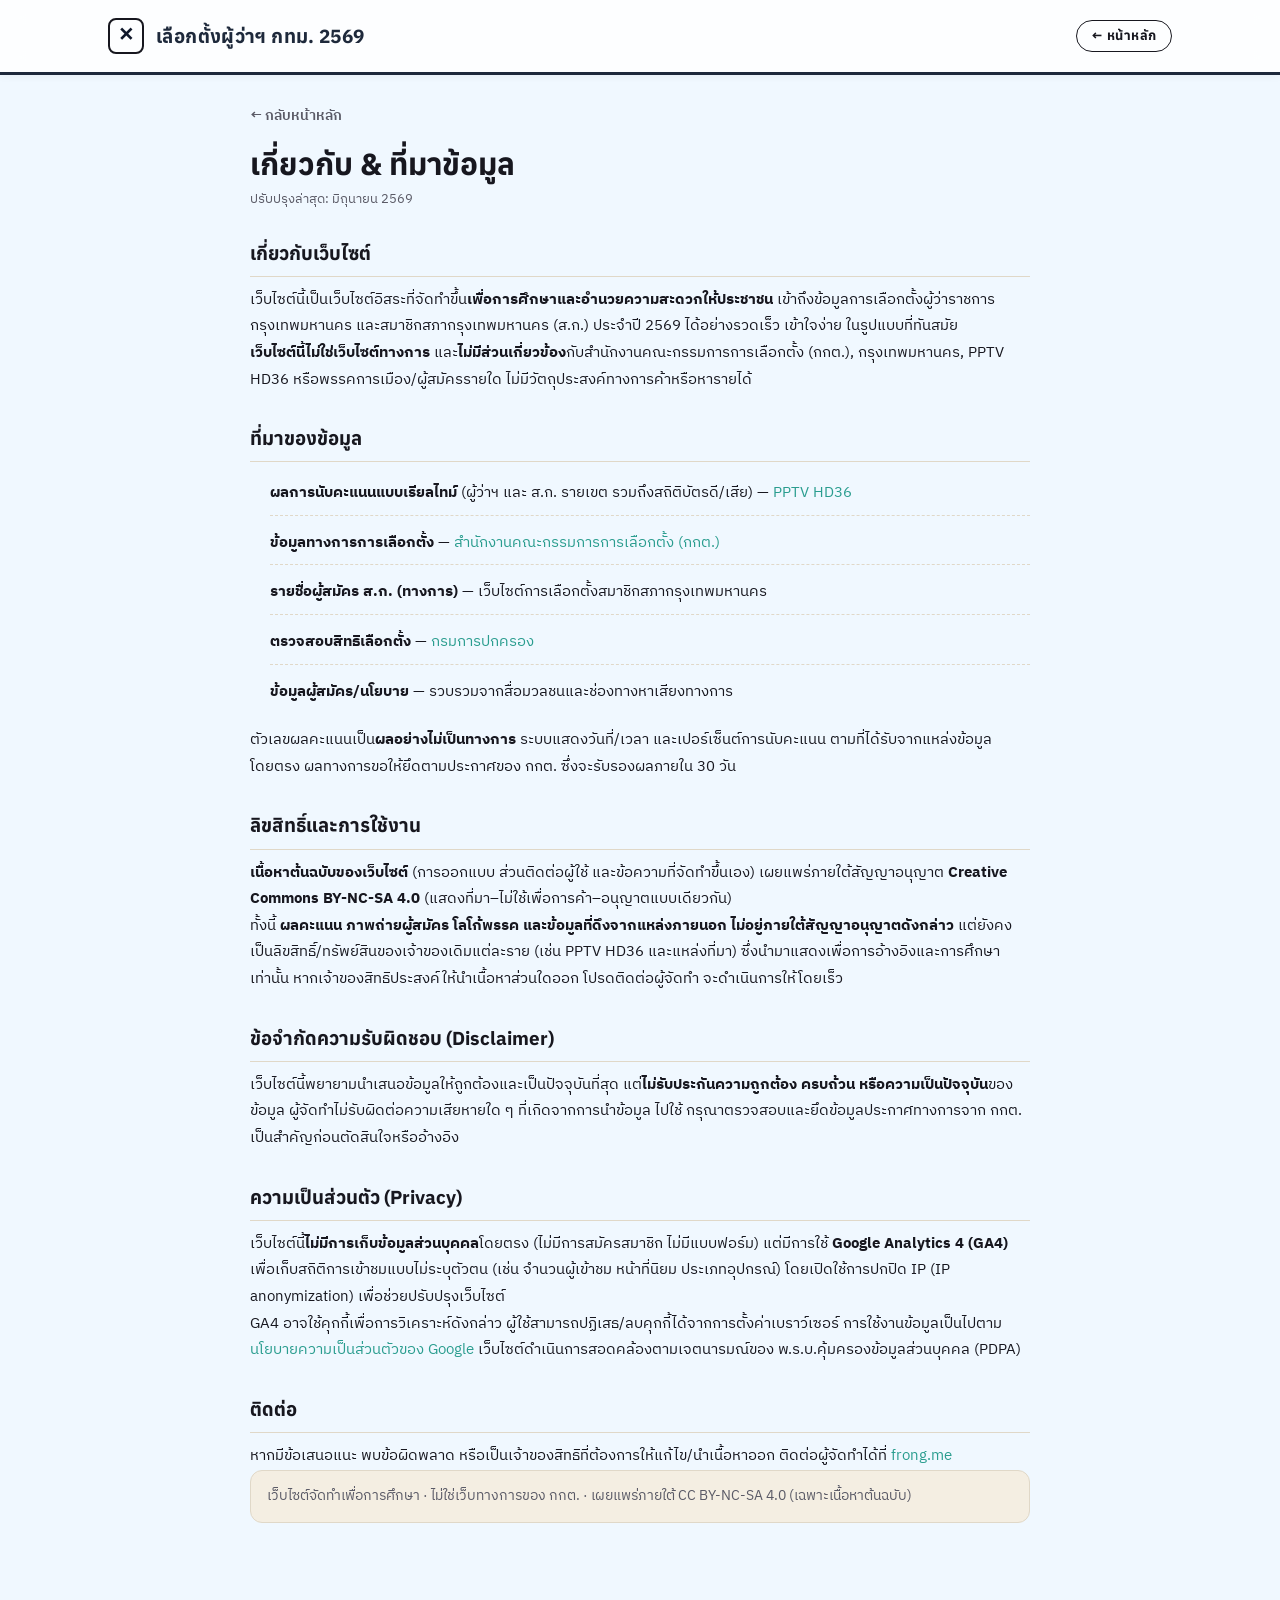
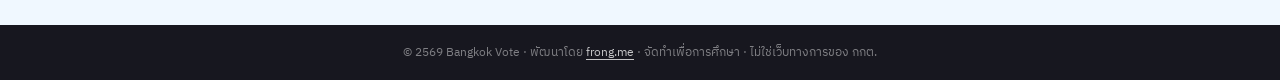
==== about.html @ 2fb7ce4d "Add About/Data-Sources/Disclaimer page, GA4 analytics, privacy notice - New about.html: about, data " ====
<!DOCTYPE html>
<html lang="th">
<head>
  <meta charset="UTF-8">
  <meta name="viewport" content="width=device-width, initial-scale=1.0">
  <title>เกี่ยวกับ & ที่มาข้อมูล | เลือกตั้งผู้ว่าฯ กทม. 2569</title>
  <meta name="description" content="เกี่ยวกับเว็บไซต์ ที่มาของข้อมูล ลิขสิทธิ์ ข้อจำกัดความรับผิดชอบ และนโยบายความเป็นส่วนตัว ของเว็บไซต์ติดตามผลการเลือกตั้งผู้ว่าฯ กทม. และ ส.ก. 2569">
  <meta name="theme-color" content="#C8102E">
  <meta name="robots" content="index,follow">
  <link rel="preconnect" href="https://fonts.googleapis.com">
  <link rel="preconnect" href="https://fonts.gstatic.com" crossorigin>
  <link href="https://fonts.googleapis.com/css2?family=Anuphan:wght@400;500;600;700&family=IBM+Plex+Sans+Thai:wght@400;500;600;700&family=Outfit:wght@400;500;600;700&display=swap" rel="stylesheet">
  <link rel="stylesheet" href="style.css">

  <!-- Google Analytics 4 — replace G-XXXXXXXXXX with your real Measurement ID -->
  <script async src="https://www.googletagmanager.com/gtag/js?id=G-XXXXXXXXXX"></script>
  <script>
    window.dataLayer = window.dataLayer || [];
    function gtag(){dataLayer.push(arguments);}
    gtag('js', new Date());
    gtag('config', 'G-XXXXXXXXXX', { anonymize_ip: true });
  </script>

  <style>
    .doc-wrap { max-width: 820px; margin: 0 auto; padding: 28px 20px 64px; }
    .doc-back { display: inline-flex; align-items: center; gap: 6px; font-size: 0.9rem;
      font-weight: 600; color: var(--text-muted); text-decoration: none; margin-bottom: 18px; }
    .doc-back:hover { color: var(--text-dark); }
    .doc-title { font-family: var(--font-heading); font-size: 1.9rem; font-weight: 800;
      color: var(--text-dark); margin: 0 0 6px; line-height: 1.2; }
    .doc-updated { font-size: 0.82rem; color: var(--text-muted); margin: 0 0 28px; }
    .doc-section { margin-bottom: 30px; }
    .doc-section h2 { font-family: var(--font-heading); font-size: 1.18rem; font-weight: 700;
      color: var(--text-dark); margin: 0 0 10px; padding-bottom: 8px;
      border-bottom: 1px solid var(--border-color); }
    .doc-section p, .doc-section li { font-size: 0.95rem; line-height: 1.75; color: var(--text-dark); }
    .doc-section ul { margin: 8px 0 0; padding-left: 20px; }
    .doc-section li { margin-bottom: 6px; }
    .doc-section a { color: var(--color-teal); }
    .doc-note { background: var(--bg-cream); border: 1px solid var(--border-color);
      border-radius: 12px; padding: 14px 16px; font-size: 0.9rem; color: var(--text-muted); }
    .doc-source-list { list-style: none; padding: 0; margin: 8px 0 0; }
    .doc-source-list li { padding: 8px 0; border-bottom: 1px dashed var(--border-color); }
    .doc-source-list li:last-child { border-bottom: none; }
    .doc-source-list strong { color: var(--text-dark); }
  </style>
</head>
<body>

  <header class="main-header">
    <div class="header-container">
      <div class="brand-group">
        <div class="brand-icon">✕</div>
        <span class="brand-text">เลือกตั้งผู้ว่าฯ กทม. 2569</span>
      </div>
      <div class="action-group">
        <a href="index.html" class="lang-btn" style="text-decoration:none;display:inline-flex;align-items:center;">← หน้าหลัก</a>
      </div>
    </div>
  </header>

  <main class="doc-wrap">
    <a href="index.html" class="doc-back">← กลับหน้าหลัก</a>
    <h1 class="doc-title">เกี่ยวกับ & ที่มาข้อมูล</h1>
    <p class="doc-updated">ปรับปรุงล่าสุด: มิถุนายน 2569</p>

    <section class="doc-section">
      <h2>เกี่ยวกับเว็บไซต์</h2>
      <p>เว็บไซต์นี้เป็นเว็บไซต์อิสระที่จัดทำขึ้น<strong>เพื่อการศึกษาและอำนวยความสะดวกให้ประชาชน</strong>
      เข้าถึงข้อมูลการเลือกตั้งผู้ว่าราชการกรุงเทพมหานคร และสมาชิกสภากรุงเทพมหานคร (ส.ก.) ประจำปี 2569
      ได้อย่างรวดเร็ว เข้าใจง่าย ในรูปแบบที่ทันสมัย</p>
      <p><strong>เว็บไซต์นี้ไม่ใช่เว็บไซต์ทางการ</strong> และ<strong>ไม่มีส่วนเกี่ยวข้อง</strong>กับสำนักงานคณะกรรมการการเลือกตั้ง (กกต.),
      กรุงเทพมหานคร, PPTV HD36 หรือพรรคการเมือง/ผู้สมัครรายใด ไม่มีวัตถุประสงค์ทางการค้าหรือหารายได้</p>
    </section>

    <section class="doc-section">
      <h2>ที่มาของข้อมูล</h2>
      <ul class="doc-source-list">
        <li><strong>ผลการนับคะแนนแบบเรียลไทม์</strong> (ผู้ว่าฯ และ ส.ก. รายเขต รวมถึงสถิติบัตรดี/เสีย) —
          <a href="https://www.pptvhd36.com" target="_blank" rel="noopener">PPTV HD36</a></li>
        <li><strong>ข้อมูลทางการการเลือกตั้ง</strong> — <a href="https://www.ect.go.th" target="_blank" rel="noopener">สำนักงานคณะกรรมการการเลือกตั้ง (กกต.)</a></li>
        <li><strong>รายชื่อผู้สมัคร ส.ก. (ทางการ)</strong> — เว็บไซต์การเลือกตั้งสมาชิกสภากรุงเทพมหานคร</li>
        <li><strong>ตรวจสอบสิทธิเลือกตั้ง</strong> — <a href="https://boraservices.bora.dopa.go.th/election/enqelection-local/" target="_blank" rel="noopener">กรมการปกครอง</a></li>
        <li><strong>ข้อมูลผู้สมัคร/นโยบาย</strong> — รวบรวมจากสื่อมวลชนและช่องทางหาเสียงทางการ</li>
      </ul>
      <p style="margin-top:14px">ตัวเลขผลคะแนนเป็น<strong>ผลอย่างไม่เป็นทางการ</strong> ระบบแสดงวันที่/เวลา และเปอร์เซ็นต์การนับคะแนน
      ตามที่ได้รับจากแหล่งข้อมูลโดยตรง ผลทางการขอให้ยึดตามประกาศของ กกต. ซึ่งจะรับรองผลภายใน 30 วัน</p>
    </section>

    <section class="doc-section">
      <h2>ลิขสิทธิ์และการใช้งาน</h2>
      <p><strong>เนื้อหาต้นฉบับของเว็บไซต์</strong> (การออกแบบ ส่วนติดต่อผู้ใช้ และข้อความที่จัดทำขึ้นเอง)
      เผยแพร่ภายใต้สัญญาอนุญาต <strong>Creative Commons BY-NC-SA 4.0</strong>
      (แสดงที่มา–ไม่ใช้เพื่อการค้า–อนุญาตแบบเดียวกัน)</p>
      <p>ทั้งนี้ <strong>ผลคะแนน ภาพถ่ายผู้สมัคร โลโก้พรรค และข้อมูลที่ดึงจากแหล่งภายนอก
      ไม่อยู่ภายใต้สัญญาอนุญาตดังกล่าว</strong> แต่ยังคงเป็นลิขสิทธิ์/ทรัพย์สินของเจ้าของเดิมแต่ละราย
      (เช่น PPTV HD36 และแหล่งที่มา) ซึ่งนำมาแสดงเพื่อการอ้างอิงและการศึกษาเท่านั้น
      หากเจ้าของสิทธิประสงค์ให้นำเนื้อหาส่วนใดออก โปรดติดต่อผู้จัดทำ จะดำเนินการให้โดยเร็ว</p>
    </section>

    <section class="doc-section">
      <h2>ข้อจำกัดความรับผิดชอบ (Disclaimer)</h2>
      <p>เว็บไซต์นี้พยายามนำเสนอข้อมูลให้ถูกต้องและเป็นปัจจุบันที่สุด แต่<strong>ไม่รับประกันความถูกต้อง
      ครบถ้วน หรือความเป็นปัจจุบัน</strong>ของข้อมูล ผู้จัดทำไม่รับผิดต่อความเสียหายใด ๆ ที่เกิดจากการนำข้อมูล
      ไปใช้ กรุณาตรวจสอบและยึดข้อมูลประกาศทางการจาก กกต. เป็นสำคัญก่อนตัดสินใจหรืออ้างอิง</p>
    </section>

    <section class="doc-section">
      <h2>ความเป็นส่วนตัว (Privacy)</h2>
      <p>เว็บไซต์นี้<strong>ไม่มีการเก็บข้อมูลส่วนบุคคล</strong>โดยตรง (ไม่มีการสมัครสมาชิก ไม่มีแบบฟอร์ม)
      แต่มีการใช้ <strong>Google Analytics 4 (GA4)</strong> เพื่อเก็บสถิติการเข้าชมแบบไม่ระบุตัวตน
      (เช่น จำนวนผู้เข้าชม หน้าที่นิยม ประเภทอุปกรณ์) โดยเปิดใช้การปกปิด IP (IP anonymization)
      เพื่อช่วยปรับปรุงเว็บไซต์</p>
      <p>GA4 อาจใช้คุกกี้เพื่อการวิเคราะห์ดังกล่าว ผู้ใช้สามารถปฏิเสธ/ลบคุกกี้ได้จากการตั้งค่าเบราว์เซอร์
      การใช้งานข้อมูลเป็นไปตาม
      <a href="https://policies.google.com/privacy" target="_blank" rel="noopener">นโยบายความเป็นส่วนตัวของ Google</a>
      เว็บไซต์ดำเนินการสอดคล้องตามเจตนารมณ์ของ พ.ร.บ.คุ้มครองข้อมูลส่วนบุคคล (PDPA)</p>
    </section>

    <section class="doc-section">
      <h2>ติดต่อ</h2>
      <p>หากมีข้อเสนอแนะ พบข้อผิดพลาด หรือเป็นเจ้าของสิทธิที่ต้องการให้แก้ไข/นำเนื้อหาออก
      ติดต่อผู้จัดทำได้ที่ <a href="https://frong.me" target="_blank" rel="noopener">frong.me</a></p>
      <div class="doc-note">เว็บไซต์จัดทำเพื่อการศึกษา · ไม่ใช่เว็บทางการของ กกต. · เผยแพร่ภายใต้ CC BY-NC-SA 4.0 (เฉพาะเนื้อหาต้นฉบับ)</div>
    </section>
  </main>

  <div class="footer-bottom">
    <div class="container">
      <span>© 2569 Bangkok Vote · พัฒนาโดย <a href="https://frong.me" target="_blank" rel="noopener" class="footer-bottom-link">frong.me</a> · จัดทำเพื่อการศึกษา · ไม่ใช่เว็บทางการของ กกต.</span>
    </div>
  </div>

</body>
</html>
---- style.css ----
/* ==========================================================================
   DESIGN SYSTEM & VARIABLES
   ========================================================================== */
:root {
  /* Color Palette */
  --bg-cream: #F4EEE2;
  --bg-card: #FBF7EE;
  --bg-dark: #17171F;
  --bg-dark-card: #21212C;
  --border-color: #E0D8C8;
  --border-dark: #3A3A45;
  
  /* Accent Colors */
  --color-red: #C8102E;
  --color-red-light: #FF8A80;
  --color-teal: #2A9D8F;
  --color-yellow: #E2A03F;
  --color-blue: #2D5A7B;
  
  /* Text Colors */
  --text-dark: #17171F;
  --text-muted: #5A5A66;
  --text-light: #F4EEE2;
  --text-light-muted: #B9B4A8;
  
  /* Font Stacks */
  --font-thai: 'IBM Plex Sans Thai', sans-serif;
  --font-heading: 'Anuphan', sans-serif;
  --font-numeric: 'Outfit', sans-serif;
  
  /* Transitions & Shadows */
  --transition-smooth: all 0.3s cubic-bezier(0.4, 0, 0.2, 1);
  --shadow-sm: 0 2px 8px rgba(23, 23, 31, 0.04);
  --shadow-md: 0 8px 24px rgba(23, 23, 31, 0.08);
  --shadow-lg: 0 16px 40px rgba(23, 23, 31, 0.12);
  --glass-bg: rgba(244, 238, 226, 0.92);
  --glass-border: rgba(224, 216, 200, 0.5);
}

/* System Default Dark Mode disabled by user request to preserve the brand theme */

/* ==========================================================================
   BASE & RESET
   ========================================================================== */
* {
  box-sizing: border-box;
  margin: 0;
  padding: 0;
}

html {
  scroll-behavior: smooth;
  scroll-padding-top: 120px;
}

body {
  background-color: var(--bg-cream);
  color: var(--text-dark);
  font-family: var(--font-thai);
  line-height: 1.6;
  -webkit-font-smoothing: antialiased;
  -moz-osx-font-smoothing: grayscale;
  transition: background-color 0.3s ease, color 0.3s ease;
}

.container {
  width: 100%;
  max-width: 1120px;
  margin: 0 auto;
  padding: 0 24px;
}

a {
  color: inherit;
  text-decoration: none;
}

/* Selection Highlight */
::selection {
  background-color: var(--color-red);
  color: #fff;
}

/* ==========================================================================
   HEADER & NAVIGATION
   ========================================================================== */
.main-header {
  position: sticky;
  top: 0;
  z-index: 100;
  background-color: var(--glass-bg);
  backdrop-filter: blur(12px);
  -webkit-backdrop-filter: blur(12px);
  border-bottom: 1px solid var(--border-color);
  box-shadow: var(--shadow-sm);
  transition: var(--transition-smooth);
}

.header-container {
  display: flex;
  align-items:center;
  justify-content: space-between;
  gap: 16px;
  max-width: 1120px;
  margin: 0 auto;
  padding: 18px 28px;
}

.brand-group {
  display: flex;
  align-items: center;
  gap: 12px;
}

.brand-icon {
  width: 36px;
  height: 36px;
  border: 2.5px solid var(--text-dark);
  border-radius: 8px;
  display: flex;
  align-items: center;
  justify-content: center;
  font-size: 19px;
  font-weight: 700;
}

.brand-text {
  font-family: var(--font-heading);
  font-weight: 700;
  font-size: 19px;
  letter-spacing: 0.02em;
}

.action-group {
  display: flex;
  align-items: center;
  gap: 16px;
}

.countdown-badge {
  font-family: var(--font-numeric);
  font-size: 14px;
  font-weight: 700;
  color: var(--color-red);
  background-color: rgba(200, 16, 46, 0.08);
  padding: 6px 12px;
  border-radius: 100px;
  letter-spacing: 0.02em;
}

.lang-btn {
  cursor: pointer;
  border: 1.5px solid var(--text-dark);
  background: transparent;
  color: var(--text-dark);
  border-radius: 100px;
  padding: 5px 14px;
  font-family: var(--font-heading);
  font-size: 13px;
  font-weight: 700;
  letter-spacing: 0.04em;
  transition: var(--transition-smooth);
}

.lang-btn:hover {
  background-color: var(--text-dark);
  color: var(--bg-cream);
}

.nav-tabs {
  border-top: 1px solid var(--border-color);
  overflow-x: auto;
  -webkit-overflow-scrolling: touch;
}

/* Hide scrollbar for nav-tabs */
.nav-tabs::-webkit-scrollbar {
  display: none;
}
.nav-tabs {
  -ms-overflow-style: none;
  scrollbar-width: none;
}

.tabs-container {
  display: flex;
  gap: 6px;
  max-width: 1120px;
  margin: 0 auto;
  padding: 8px 24px;
  white-space: nowrap;
}

.tab-link {
  flex: none;
  padding: 8px 16px;
  border-radius: 100px;
  font-size: 14px;
  font-weight: 600;
  color: var(--text-muted);
  transition: var(--transition-smooth);
}

.tab-link:hover {
  background-color: var(--border-color);
  color: var(--text-dark);
}

.tab-link.active {
  background-color: var(--text-dark);
  color: var(--bg-cream);
}

/* ==========================================================================
   HERO SECTION
   ========================================================================== */
.hero-section {
  padding: 80px 0 60px;
}

.badge-accent {
  display: inline-flex;
  align-items: center;
  gap: 8px;
  padding: 6px 14px;
  background-color: var(--text-dark);
  color: var(--bg-cream);
  border-radius: 100px;
  font-size: 12px;
  font-weight: 600;
  letter-spacing: 0.12em;
  margin-bottom: 24px;
}

.badge-dot {
  width: 8px;
  height: 8px;
  background-color: var(--color-red);
  border-radius: 50%;
}

.hero-title {
  font-family: var(--font-heading);
  font-weight: 700;
  font-size: clamp(38px, 7vw, 92px);
  line-height: 1.05;
  letter-spacing: -0.02em;
  margin-bottom: 32px;
}

.text-red {
  color: var(--color-red);
}

.hero-meta {
  display: grid;
  grid-template-columns: 1.2fr 0.8fr;
  gap: 40px;
  align-items: flex-end;
}

.hero-description p {
  font-size: 18px;
  color: var(--text-muted);
  max-width: 580px;
  text-wrap: pretty;
}

.hero-cards {
  display: flex;
  gap: 16px;
  justify-content: flex-end;
}

.meta-card {
  padding: 20px 24px;
  border-radius: 16px;
  min-width: 140px;
  flex: 1;
  box-shadow: var(--shadow-sm);
  transition: var(--transition-smooth);
}

.meta-card:hover {
  transform: translateY(-4px);
  box-shadow: var(--shadow-md);
}

.dark-card {
  background-color: var(--bg-dark);
  color: var(--text-light);
}

.red-card {
  background-color: var(--color-red);
  color: #fff;
}

.meta-label {
  font-size: 11px;
  font-weight: 600;
  text-transform: uppercase;
  letter-spacing: 0.1em;
  opacity: 0.8;
  margin-bottom: 6px;
}

.meta-value {
  font-family: var(--font-heading);
  font-weight: 700;
  font-size: 32px;
  line-height: 1.1;
}

.meta-value.text-lg-meta {
  font-size: 25px;
}

.meta-unit {
  font-size: 16px;
  font-weight: 500;
}

.meta-sub {
  font-size: 12px;
  opacity: 0.7;
  margin-top: 4px;
}

/* ==========================================================================
   INFO BANNER
   ========================================================================== */
.info-banner {
  display: flex;
  gap: 12px;
  align-items: flex-start;
  background-color: var(--bg-card);
  border: 1px solid var(--border-color);
  border-left: 4px solid var(--color-yellow);
  border-radius: 12px;
  padding: 16px 20px;
  font-size: 14px;
  color: var(--text-muted);
  margin-bottom: 40px;
  box-shadow: var(--shadow-sm);
}

.info-icon {
  font-weight: 700;
  color: var(--color-yellow);
  font-size: 18px;
  line-height: 1;
}

/* ==========================================================================
   CONTENT SECTIONS GENERAL
   ========================================================================== */
.content-section {
  padding: 80px 0;
  border-bottom: 1px solid var(--border-color);
}

.section-title-group {
  display: flex;
  align-items: center;
  gap: 16px;
  margin-bottom: 24px;
}

.section-num {
  font-family: var(--font-heading);
  font-weight: 700;
  font-size: 18px;
}

.section-title {
  font-family: var(--font-heading);
  font-weight: 700;
  font-size: clamp(26px, 4vw, 38px);
  letter-spacing: -0.01em;
}

.section-lead {
  font-size: 18px;
  color: var(--text-muted);
  max-width: 720px;
  margin-bottom: 40px;
}

/* ==========================================================================
   SECTION 01 - STATS
   ========================================================================== */
.stats-grid {
  display: grid;
  grid-template-columns: repeat(auto-fit, minmax(220px, 1fr));
  gap: 16px;
}

.stat-card {
  background-color: var(--bg-card);
  border: 1px solid var(--border-color);
  padding: 32px 28px;
  border-radius: 20px;
  box-shadow: var(--shadow-sm);
  transition: var(--transition-smooth);
}

.stat-card:hover {
  transform: translateY(-6px);
  box-shadow: var(--shadow-md);
}

.stat-number {
  font-family: var(--font-heading);
  font-weight: 700;
  font-size: 48px;
  line-height: 1;
  margin-bottom: 12px;
}

.stat-unit {
  font-size: 20px;
  font-weight: 600;
}

.stat-label {
  font-size: 14px;
  color: var(--text-muted);
  font-weight: 500;
}

.highlight-red .stat-number { color: var(--color-red); }
.highlight-teal .stat-number { color: var(--color-teal); }

/* ==========================================================================
   SECTION 02 - TIMELINE (DARK SECTION)
   ========================================================================== */
.timeline-section {
  background-color: var(--bg-dark);
  color: var(--text-light);
  border-bottom: none;
}

.text-yellow {
  color: var(--color-yellow);
}

.timeline-section .section-lead {
  color: var(--text-light-muted);
}

.timeline-flow {
  display: grid;
  grid-template-columns: repeat(auto-fit, minmax(200px, 1fr));
  gap: 32px;
  margin-top: 20px;
}

.timeline-item {
  position: relative;
}

.timeline-line {
  display: flex;
  align-items: center;
  margin-bottom: 20px;
}

.timeline-dot {
  width: 18px;
  height: 18px;
  border-radius: 50%;
  flex: none;
}

.dot-yellow { background-color: var(--color-yellow); }
.dot-light { background-color: var(--text-light); }
.dot-red { background-color: var(--color-red); }
.dot-teal { background-color: var(--color-teal); }

.timeline-bar {
  flex: 1;
  height: 2px;
  background-color: var(--border-dark);
  margin-left: 12px;
}

.timeline-time {
  font-family: var(--font-heading);
  font-weight: 700;
  font-size: 21px;
  line-height: 1.1;
  margin-bottom: 6px;
}

.timeline-label {
  font-size: 13.5px;
  font-weight: 600;
  color: var(--text-light);
  margin-bottom: 4px;
}

.timeline-desc {
  font-size: 12.5px;
  color: var(--text-light-muted);
  line-height: 1.4;
}

/* Timeline State Modifiers */
.timeline-item.past {
  opacity: 0.45;
  transition: opacity var(--transition-smooth);
}

.timeline-item.past:hover {
  opacity: 0.85;
}

.timeline-item.past .timeline-dot {
  background-color: var(--text-muted) !important;
  display: flex;
  align-items: center;
  justify-content: center;
}

.timeline-item.past .timeline-dot::after {
  content: '✓';
  color: var(--bg-dark);
  font-size: 11px;
  font-weight: 700;
}

.timeline-item.current {
  transform: scale(1.08);
  transform-origin: left center;
  z-index: 10;
  transition: transform var(--transition-smooth);
}

.timeline-item.current .timeline-time {
  color: var(--color-yellow);
  font-size: 30px;
  text-shadow: 0 0 10px rgba(244, 162, 97, 0.4);
}

.timeline-item.current .timeline-label {
  color: #fff;
  font-size: 16.5px;
}

.timeline-item.current .timeline-desc {
  font-size: 13.5px;
  color: rgba(255, 255, 255, 0.85);
}

.timeline-item.current .timeline-dot {
  background-color: var(--color-red) !important;
  box-shadow: 0 0 0 4px rgba(200, 16, 46, 0.25);
  animation: pulse-dot 2s infinite;
}

@keyframes pulse-dot {
  0% {
    box-shadow: 0 0 0 0 rgba(200, 16, 46, 0.6);
  }
  70% {
    box-shadow: 0 0 0 8px rgba(200, 16, 46, 0);
  }
  100% {
    box-shadow: 0 0 0 0 rgba(200, 16, 46, 0);
  }
}

.timeline-item.future {
  opacity: 0.9;
}

/* ==========================================================================
   SECTION 03 - ELIGIBILITY
   ========================================================================== */
.eligibility-grid {
  display: grid;
  grid-template-columns: 1.2fr 0.8fr;
  gap: 24px;
}

.eligibility-checklist {
  background-color: var(--bg-card);
  border: 1px solid var(--border-color);
  border-radius: 20px;
  padding: 32px;
  box-shadow: var(--shadow-sm);
  display: flex;
  flex-direction: column;
}

.card-title {
  font-family: var(--font-heading);
  font-weight: 700;
  font-size: 20px;
  margin-bottom: 6px;
}

.card-sub {
  font-size: 14px;
  color: var(--text-muted);
  margin-bottom: 24px;
}

.checklist-items {
  display: flex;
  flex-direction: column;
  gap: 16px;
  margin-bottom: 24px;
}

.check-item-static {
  display: flex;
  align-items: flex-start;
  gap: 16px;
  background-color: rgba(42, 157, 143, 0.04);
  border: 1px solid rgba(42, 157, 143, 0.15);
  border-radius: 12px;
  padding: 16px;
  transition: var(--transition-smooth);
}

.check-item-static:hover {
  transform: translateY(-2px);
  background-color: rgba(42, 157, 143, 0.07);
}

.static-checkmark {
  width: 24px;
  height: 24px;
  border-radius: 6px;
  background-color: var(--color-teal);
  color: #fff;
  display: flex;
  align-items: center;
  justify-content: center;
  font-weight: 700;
  font-size: 16px;
  flex: none;
}

.check-title {
  display: block;
  font-weight: 600;
  font-size: 16px;
  margin-bottom: 2px;
}

.check-desc {
  font-size: 13.5px;
  color: var(--text-muted);
}

.btn-check-portal-wrapper {
  margin-top: auto;
  padding-top: 16px;
  display: flex;
  gap: 12px;
}

.btn-check-portal {
  display: inline-block;
  text-align: center;
  flex: 1;
  background-color: var(--text-dark);
  color: var(--text-light);
  padding: 14px 20px;
  border-radius: 12px;
  font-family: var(--font-heading);
  font-weight: 700;
  font-size: 14px;
  letter-spacing: 0.02em;
  box-shadow: var(--shadow-sm);
  transition: var(--transition-smooth);
  cursor: pointer;
  border: 1.5px solid var(--text-dark);
}

.btn-check-portal:hover {
  background-color: var(--color-red);
  border-color: var(--color-red);
  color: #fff;
  transform: translateY(-2px);
  box-shadow: var(--shadow-md);
}

.btn-check-portal.secondary {
  background-color: transparent;
  color: var(--text-dark);
  border: 1.5px solid var(--text-dark);
}

.btn-check-portal.secondary:hover {
  background-color: var(--text-dark);
  border-color: var(--text-dark);
  color: var(--bg-cream);
}

.docs-card {
  background-color: var(--color-red);
  color: #fff;
  border-radius: 20px;
  padding: 32px;
  box-shadow: var(--shadow-sm);
  display: flex;
  flex-direction: column;
  justify-content: center;
}

.text-white {
  color: #fff !important;
}

.text-white-opacity {
  color: rgba(255, 255, 255, 0.8) !important;
}

.docs-categories {
  display: flex;
  flex-direction: column;
  gap: 12px;
  margin-top: 20px;
}

.doc-category-item {
  display: flex;
  gap: 16px;
  align-items: flex-start;
  background-color: rgba(255, 255, 255, 0.06);
  border: 1px solid rgba(255, 255, 255, 0.12);
  border-radius: 14px;
  padding: 16px;
  transition: var(--transition-smooth);
}

.doc-category-item:hover {
  background-color: rgba(255, 255, 255, 0.12);
  transform: translateX(4px);
}

.doc-cat-num {
  width: 24px;
  height: 24px;
  border-radius: 50%;
  background-color: var(--color-yellow);
  color: var(--bg-dark);
  display: flex;
  align-items: center;
  justify-content: center;
  font-family: var(--font-heading);
  font-weight: 700;
  font-size: 13px;
  flex: none;
}

.doc-cat-content {
  display: flex;
  flex-direction: column;
  gap: 2px;
}

.doc-cat-title {
  font-weight: 700;
  font-size: 15px;
  color: #fff;
  line-height: 1.3;
}

.doc-cat-desc {
  font-size: 12.5px;
  color: rgba(255, 255, 255, 0.8);
  line-height: 1.4;
}

/* ==========================================================================
   SECTION 04 - HOW TO VOTE
   ========================================================================== */
.vote-steps-section {
  background-color: var(--bg-card);
}

.steps-grid {
  display: grid;
  grid-template-columns: repeat(5, 1fr);
  gap: 20px;
  margin-bottom: 40px;
}

.step-card {
  background-color: var(--bg-cream);
  border: 1px solid var(--border-color);
  border-radius: 16px;
  padding: 24px;
  box-shadow: var(--shadow-sm);
  transition: var(--transition-smooth);
}

.step-card:hover {
  transform: translateY(-4px);
}

.step-num {
  font-family: var(--font-heading);
  font-weight: 700;
  font-size: 40px;
  color: var(--color-red);
  line-height: 1;
  margin-bottom: 16px;
}

.step-title {
  font-weight: 600;
  font-size: 17px;
  margin-bottom: 8px;
}

.step-desc {
  font-size: 14px;
  color: var(--text-muted);
}

.ballot-visual-box {
  display: grid;
  grid-template-columns: repeat(auto-fit, minmax(280px, 1fr));
  gap: 32px;
  align-items: center;
  background-color: #fff;
  border: 1.5px solid var(--border-color);
  border-radius: 20px;
  padding: 32px;
  box-shadow: var(--shadow-sm);
}

.ballot-paper {
  border: 2px solid var(--bg-dark);
  border-radius: 12px;
  overflow: hidden;
  background-color: #fff;
  display: flex;
  flex-direction: column;
}

.ballot-note {
  font-size: 11px;
  color: var(--text-muted);
  opacity: 0.85;
  padding: 8px 12px;
  text-align: center;
  background-color: rgba(23, 23, 31, 0.02);
  border-top: 1px dashed var(--border-color);
}

.ballot-header {
  background-color: var(--bg-dark);
  color: var(--bg-cream);
  padding: 12px 18px;
  font-size: 13px;
  font-weight: 600;
  letter-spacing: 0.04em;
  text-transform: uppercase;
}

.ballot-row {
  display: flex;
  align-items: center;
  gap: 16px;
  padding: 16px;
  border-bottom: 1px solid var(--border-color);
}

.ballot-row:last-child {
  border-bottom: none;
}

.ballot-box {
  width: 36px;
  height: 36px;
  border: 2px solid var(--bg-dark);
  border-radius: 6px;
  display: flex;
  align-items: center;
  justify-content: center;
  font-size: 24px;
  font-weight: 700;
  color: var(--bg-dark);
  flex: none;
  background-color: #fff;
}

.ballot-row.selected {
  background-color: rgba(200, 16, 46, 0.04);
}

.ballot-row.selected .ballot-box {
  border-color: var(--color-red);
  color: var(--color-red);
}

.ballot-num {
  font-weight: 600;
  font-size: 15px;
}

.ballot-candidate {
  font-size: 13px;
  color: var(--text-muted);
  margin-left: auto;
}

.font-bold {
  font-weight: 700;
  color: var(--color-red);
}

.ballot-warning {
  display: flex;
  flex-direction: column;
  gap: 12px;
}

.warning-title {
  font-family: var(--font-heading);
  font-weight: 700;
  font-size: 20px;
}

.warning-desc {
  font-size: 15px;
  color: var(--text-muted);
}

/* ==========================================================================
   SECTION 05 - CANDIDATES (DARK)
   ========================================================================== */
.dark-section {
  background-color: var(--bg-dark);
  color: var(--text-light);
  border-bottom: none;
}

#sec-candidates .container {
  max-width: 1200px;
}

.candidates-actions {
  display: flex;
  justify-content: center;
  margin-top: 16px;
  margin-bottom: 24px;
}

.btn-outline-yellow {
  display: inline-flex;
  align-items: center;
  gap: 10px;
  text-align: center;
  background-color: #fff;
  color: var(--text-dark);
  padding: 14px 28px;
  border-radius: 12px;
  font-family: var(--font-heading);
  font-weight: 700;
  font-size: 14px;
  letter-spacing: 0.02em;
  text-decoration: none;
  box-shadow: var(--shadow-sm);
  transition: var(--transition-smooth);
  cursor: pointer;
  border: 1.5px solid var(--border-color);
}

.btn-outline-yellow:hover {
  background-color: var(--color-yellow);
  border-color: var(--color-yellow);
  color: var(--text-dark);
  transform: translateY(-2px);
  box-shadow: var(--shadow-md);
}

/* Candidates Carousel */
.candidates-carousel-container {
  display: flex;
  align-items: center;
  position: relative;
  margin-top: 30px;
  gap: 16px;
}

.candidates-carousel-wrapper {
  overflow: hidden;
  width: 100%;
}

.candidates-carousel-track {
  display: flex;
  transition: transform 0.4s cubic-bezier(0.25, 0.46, 0.45, 0.94);
  gap: 20px;
}

.candidates-carousel-track .candidate-card {
  flex: 0 0 calc((100% - (20px * 3)) / 4);
  margin-bottom: 0;
  box-sizing: border-box;
}

.candidates-carousel-btn {
  background-color: rgba(255, 255, 255, 0.08);
  border: 1px solid rgba(255, 255, 255, 0.15);
  color: var(--text-light);
  width: 44px;
  height: 44px;
  border-radius: 50%;
  cursor: pointer;
  display: flex;
  align-items: center;
  justify-content: center;
  transition: var(--transition-smooth);
  flex: none;
  font-size: 16px;
  user-select: none;
}

.candidates-carousel-btn:hover:not(:disabled) {
  background-color: var(--color-red);
  border-color: var(--color-red);
  transform: scale(1.08);
}

.candidates-carousel-btn:disabled {
  opacity: 0.25;
  cursor: not-allowed;
}

.candidates-carousel-dots {
  display: flex;
  justify-content: center;
  gap: 8px;
  margin-top: 24px;
}

.candidates-carousel-dot {
  width: 8px;
  height: 8px;
  border-radius: 50%;
  background-color: rgba(255, 255, 255, 0.25);
  cursor: pointer;
  transition: var(--transition-smooth);
}

.candidates-carousel-dot.active {
  background-color: var(--color-red);
  width: 20px;
  border-radius: 4px;
}

.candidate-card {
  background-color: var(--bg-dark-card);
  border-radius: 20px;
  overflow: hidden;
  padding: 20px;
  box-shadow: 0 4px 20px rgba(0,0,0,0.2);
  transition: var(--transition-smooth);
  display: flex;
  flex-direction: column;
  position: relative;
  border: 1.5px solid rgba(255, 255, 255, 0.03);
}

.candidate-card:hover {
  transform: translateY(-8px);
  box-shadow: 0 12px 30px rgba(0,0,0,0.3);
  border-color: rgba(255, 255, 255, 0.1);
}

/* Portrait photo wrapper with 3:4 aspect ratio */
.candidate-photo-wrapper {
  position: relative;
  width: 100%;
  aspect-ratio: 3 / 4;
  background: linear-gradient(135deg, rgba(255, 255, 255, 0.03), rgba(255, 255, 255, 0.01));
  border: 1px solid var(--border-dark);
  border-radius: 12px;
  overflow: hidden;
  margin-bottom: 16px;
  display: flex;
  align-items: center;
  justify-content: center;
}

.candidate-photo-placeholder {
  font-family: var(--font-heading);
  font-size: 32px;
  font-weight: 700;
  color: rgba(255, 255, 255, 0.15);
  transition: var(--transition-smooth);
  width: 100%;
  height: 100%;
  align-items: center;
  justify-content: center;
}

.candidate-photo {
  width: 100%;
  height: 100%;
  object-fit: cover;
  object-position: top center;
  display: block;
  transition: transform 0.35s ease;
}

.candidate-card:hover .candidate-photo {
  transform: scale(1.05);
}

.candidate-card:hover .candidate-photo-placeholder {
  transform: scale(1.1);
  color: rgba(255, 255, 255, 0.25);
}

/* Floating number badge on top-left of the photo */
.candidate-number-badge {
  position: absolute;
  top: 12px;
  left: 12px;
  width: 38px;
  height: 38px;
  border-radius: 50%;
  display: flex;
  align-items: center;
  justify-content: center;
  font-family: var(--font-heading);
  font-weight: 700;
  font-size: 18px;
  color: #fff;
  z-index: 2;
  box-shadow: 0 4px 10px rgba(0,0,0,0.3);
}

.badge-teal { background-color: var(--color-teal); }
.badge-red { background-color: var(--color-red); }
.badge-yellow { background-color: var(--color-yellow); color: var(--bg-dark) !important; }
.badge-blue { background-color: var(--color-blue); }
.badge-purple { background-color: #8338ec; color: #fff !important; }
.badge-orange { background-color: #f77f00; color: #fff !important; }

.avatar-teal { color: rgba(42, 157, 143, 0.35) !important; }
.avatar-red { color: rgba(200, 16, 46, 0.35) !important; }
.avatar-yellow { color: rgba(226, 160, 63, 0.35) !important; }
.avatar-blue { color: rgba(45, 90, 123, 0.35) !important; }
.avatar-purple { color: rgba(131, 56, 236, 0.3) !important; }
.avatar-orange { color: rgba(247, 127, 0, 0.3) !important; }

/* Profile details below the photo */
.candidate-profile-info {
  display: flex;
  flex-direction: column;
  align-items: center;
  text-align: center;
  margin-bottom: 12px;
  width: 100%;
}

.candidate-name {
  font-family: var(--font-heading);
  font-weight: 700;
  font-size: 16px;
  line-height: 1.35;
  margin-bottom: 4px;
  color: #fff;
  width: 100%;
}

.candidate-party {
  font-size: 12px;
  color: var(--text-light-muted);
  width: 100%;
}

.candidate-desc {
  font-size: 12.5px;
  color: var(--text-light-muted);
  line-height: 1.42;
  text-align: center;
  margin-top: auto;
  border-top: 1px dashed rgba(255, 255, 255, 0.1);
  padding-top: 12px;
  width: 100%;
}

/* ==========================================================================
   SECTION 06 - POLICIES
   ========================================================================== */
.filter-controls {
  display: flex;
  gap: 8px;
  margin-bottom: 24px;
  overflow-x: auto;
  padding-bottom: 8px;
}

.filter-btn {
  cursor: pointer;
  border: 1.5px solid var(--border-color);
  background-color: var(--bg-card);
  color: var(--text-dark);
  border-radius: 100px;
  padding: 6px 16px;
  font-family: var(--font-heading);
  font-size: 13.5px;
  font-weight: 600;
  white-space: nowrap;
  transition: var(--transition-smooth);
}

.filter-btn:hover {
  background-color: var(--border-color);
}

/* ── Badge Picker ─────────────────────────────────────── */
.badge-picker-wrapper {
  margin: 0 0 28px;
}

.badge-picker-legend {
  display: flex;
  align-items: center;
  justify-content: center;
  gap: 10px;
  margin-bottom: 16px;
  font-size: 12.5px;
  font-weight: 600;
  color: var(--text-muted);
  text-transform: uppercase;
  letter-spacing: 0.6px;
}

.legend-dot {
  width: 10px;
  height: 10px;
  border-radius: 50%;
  flex: none;
  margin-left: 10px;
}

.legend-dot.legend-a { background: #f4a261; box-shadow: 0 0 6px rgba(244,162,97,0.6); }
.legend-dot.legend-b { background: #4895ef; box-shadow: 0 0 6px rgba(72,149,239,0.6); }
.legend-dot:first-child { margin-left: 0; }

.badge-picker-grid {
  display: flex;
  flex-wrap: wrap;
  gap: 8px;
  justify-content: center;
}

.badge-btn {
  display: flex;
  flex-direction: column;
  align-items: center;
  gap: 5px;
  background: none;
  border: none;
  padding: 6px 4px;
  cursor: pointer;
  border-radius: 12px;
  transition: transform 0.15s ease, background 0.15s ease;
  width: 52px;
}

.badge-btn:hover {
  background: rgba(0,0,0,0.04);
  transform: translateY(-2px);
}

.badge-btn-circle {
  display: flex;
  align-items: center;
  justify-content: center;
  width: 40px;
  height: 40px;
  border-radius: 50%;
  font-size: 15px;
  font-weight: 700;
  font-family: var(--font-heading);
  background-color: var(--bg-cream);
  border: 2px solid var(--border-color);
  color: var(--text-muted);
  transition: background 0.18s ease, border-color 0.18s ease, color 0.18s ease, box-shadow 0.18s ease;
}

.badge-btn-name {
  font-size: 9.5px;
  color: var(--text-muted);
  max-width: 52px;
  overflow: hidden;
  text-overflow: ellipsis;
  white-space: nowrap;
  text-align: center;
  transition: color 0.18s ease;
}

/* Candidate A — golden */
.badge-btn.sel-a .badge-btn-circle {
  background: #f4a261;
  border-color: #e76f51;
  color: #fff;
  box-shadow: 0 0 12px rgba(244,162,97,0.55);
}
.badge-btn.sel-a .badge-btn-name { color: #e76f51; font-weight: 700; }

/* Candidate B — blue */
.badge-btn.sel-b .badge-btn-circle {
  background: #4895ef;
  border-color: #3a7bd5;
  color: #fff;
  box-shadow: 0 0 12px rgba(72,149,239,0.55);
}
.badge-btn.sel-b .badge-btn-name { color: #3a7bd5; font-weight: 700; }

.compare-empty-hint {
  font-size: 12px;
  font-style: italic;
  color: var(--text-muted);
  opacity: 0.7;
}

.policy-matrix-container {
  overflow-x: auto;
  border: 1px solid var(--border-color);
  border-radius: 20px;
  box-shadow: var(--shadow-sm);
}

.policy-matrix {
  min-width: 750px;
  display: flex;
  flex-direction: column;
}

.matrix-header, .matrix-row {
  display: grid;
  grid-template-columns: 140px 1fr 1fr;
}

.matrix-header {
  background-color: var(--bg-dark);
  color: var(--text-light);
  font-size: 14px;
  font-weight: 600;
}

.header-cell {
  padding: 16px 20px;
  font-family: var(--font-heading);
  font-weight: 700;
  display: flex;
  align-items: center;
  gap: 8px;
}

.cand-no {
  display: inline-flex;
  align-items: center;
  justify-content: center;
  width: 24px;
  height: 24px;
  font-size: 11.5px;
  font-weight: 700;
  color: #fff;
  border-radius: 50%;
  flex: none;
}

.matrix-row {
  background-color: var(--bg-card);
  border-bottom: 1px solid var(--border-color);
  font-size: 14px;
  transition: var(--transition-smooth);
}

.matrix-row.alt {
  background-color: var(--bg-cream);
}

.matrix-row:last-child {
  border-bottom: none;
}

.row-label {
  padding: 20px;
  font-weight: 700;
  border-right: 1px solid var(--border-color);
  display: flex;
  align-items: center;
}

.matrix-cell {
  padding: 20px;
  color: var(--text-muted);
  border-right: 1px solid var(--border-color);
  transition: var(--transition-smooth);
  line-height: 1.45;
}

.matrix-cell:last-child {
  border-right: none;
}

/* Specific Highlight Colors for Cells */
.text-teal { color: var(--color-teal) !important; }
.text-red { color: var(--color-red) !important; }
.text-yellow { color: var(--color-yellow) !important; }
.text-blue { color: var(--color-blue) !important; }
.text-orange { color: #f77f00 !important; }
.compare-col-a { color: #e76f51 !important; }
.compare-col-b { color: #3a7bd5 !important; }

.policy-note {
  font-size: 13px;
  color: var(--text-muted);
  margin-top: 16px;
}

/* ==========================================================================
   SECTION 07 - COUNTDOWN DASHBOARD
   ========================================================================== */
.countdown-grid {
  display: grid;
  grid-template-columns: repeat(4, 1fr);
  gap: 20px;
  margin-top: 40px;
}

.countdown-card {
  background-color: var(--bg-card);
  border: 1px solid var(--border-color);
  border-radius: 20px;
  padding: 32px 20px;
  text-align: center;
  box-shadow: var(--shadow-sm);
  transition: var(--transition-smooth);
}

.countdown-card:hover {
  transform: translateY(-6px);
  box-shadow: var(--shadow-md);
}

.countdown-big-val {
  font-family: var(--font-numeric);
  font-weight: 700;
  font-size: clamp(40px, 5vw, 68px);
  line-height: 1;
  color: var(--text-dark);
  margin-bottom: 12px;
}

.countdown-big-label {
  font-family: var(--font-heading);
  font-weight: 600;
  font-size: 13.5px;
  color: var(--text-muted);
  text-transform: uppercase;
  letter-spacing: 0.04em;
}

.countdown-card.highlight-red {
  background-color: var(--color-red);
  border-color: var(--color-red);
}

.countdown-card.highlight-red .countdown-big-val {
  color: #fff;
}

.countdown-card.highlight-red .countdown-big-label {
  color: rgba(255, 255, 255, 0.8);
}

/* ==========================================================================
   FOOTER
   ========================================================================== */
.main-footer {
  background-color: var(--bg-cream);
  color: var(--text-dark);
  padding: 56px 0 0;
  border-top: 1px solid var(--border-color);
}

.footer-grid {
  display: grid;
  grid-template-columns: 1.6fr 1fr 1.2fr;
  gap: 48px;
  padding-bottom: 48px;
}

.footer-col {
  display: flex;
  flex-direction: column;
  gap: 14px;
}

.footer-brand {
  display: flex;
  align-items: center;
  gap: 12px;
}

.footer-brand .brand-icon {
  border-color: var(--text-dark);
  color: var(--text-dark);
}

.footer-brand-text {
  font-family: var(--font-heading);
  font-weight: 700;
  font-size: 15px;
  color: var(--text-dark);
}

.footer-about {
  font-size: 13px;
  color: var(--text-muted);
  line-height: 1.75;
  margin: 0;
}

.footer-license {
  display: flex;
  align-items: center;
  gap: 10px;
  flex-wrap: wrap;
}

.license-badge {
  font-size: 10px;
  font-weight: 700;
  letter-spacing: 0.05em;
  background: transparent;
  color: var(--text-muted);
  border: 1px solid var(--border-color);
  border-radius: 6px;
  padding: 3px 8px;
  white-space: nowrap;
}

.footer-col-title {
  font-family: var(--font-heading);
  font-size: 11px;
  font-weight: 700;
  text-transform: uppercase;
  letter-spacing: 0.1em;
  color: var(--text-muted);
  margin: 0 0 2px;
}

.footer-links {
  list-style: none;
  padding: 0;
  margin: 0;
  display: flex;
  flex-direction: column;
  gap: 10px;
}

.footer-link {
  font-size: 13.5px;
  color: var(--text-muted);
  text-decoration: none;
  transition: color 0.18s ease;
}

.footer-link:hover { color: var(--color-red); }

.footer-muted {
  font-size: 12px;
  color: var(--text-muted);
  line-height: 1.7;
  margin: 0;
}

.footer-privacy {
  font-size: 12px;
  color: rgba(255,255,255,0.45);
  line-height: 1.6;
  margin: 4px 0 0;
}

.footer-bottom {
  background-color: var(--bg-dark);
  border-top: none;
  padding: 18px 0;
  margin-top: 8px;
}

.footer-bottom .container {
  display: flex;
  align-items: center;
  justify-content: center;
  font-size: 12px;
  color: rgba(255,255,255,0.45);
  text-align: center;
}

.footer-bottom-link {
  color: rgba(255,255,255,0.75);
  text-decoration: underline;
  text-underline-offset: 3px;
  transition: color 0.18s ease;
}

.footer-bottom-link:hover {
  color: #fff;
}

/* ==========================================================================
   RESPONSIVE MEDIA QUERIES
   ========================================================================== */
@media (max-width: 850px) {
  .hero-meta {
    grid-template-columns: 1fr;
    gap: 24px;
  }
  
  .hero-cards {
    justify-content: flex-start;
  }
  
  .eligibility-grid {
    grid-template-columns: 1fr;
  }
}

@media (max-width: 768px) {
  /* Timeline turns into vertical layout */
  .timeline-flow {
    display: flex;
    flex-direction: column;
    gap: 28px;
    position: relative;
    padding-left: 24px;
    margin-top: 30px;
  }
  
  .timeline-flow::before {
    content: '';
    position: absolute;
    left: 8px;
    top: 8px;
    bottom: 8px;
    width: 2px;
    background-color: var(--border-dark);
  }
  
  .timeline-item {
    display: flex;
    flex-direction: column;
    align-items: flex-start;
  }
  
  .timeline-line {
    position: absolute;
    left: -24px;
    top: 6px;
    margin-bottom: 0;
    width: 18px;
  }
  
  .timeline-dot {
    border: 3px solid var(--bg-dark);
  }
  
  .timeline-bar {
    display: none;
  }
  
  .timeline-time {
    font-size: 22px;
    line-height: 1;
    margin-bottom: 4px;
  }

  /* Policy Matrix 3-column fit on mobile */
  .policy-matrix-container {
    overflow-x: auto;
  }
  
  .policy-matrix {
    min-width: 100%;
  }

  .matrix-header, .matrix-row {
    grid-template-columns: 85px 1fr 1fr;
  }

  .row-label {
    padding: 12px 6px;
    font-size: 11px;
  }

  .matrix-cell, .header-cell {
    padding: 12px 8px;
    font-size: 11.5px;
  }

  .cand-no {
    width: 18px;
    height: 18px;
    font-size: 9px;
  }
}

@media (max-width: 600px) {
  .main-header {
    box-shadow: 0 1px 4px rgba(0,0,0,0.06);
  }

  .footer-grid {
    grid-template-columns: 1fr;
    gap: 32px;
    padding-bottom: 36px;
  }

  .header-container {
    padding: 14px 16px;
  }

  .brand-text {
    font-size: 16px;
  }

  .brand-icon {
    width: 30px;
    height: 30px;
    border-width: 2px;
    font-size: 15px;
  }

  .tabs-container {
    padding: 6px 16px;
  }

  .tab-link {
    padding: 6px 12px;
    font-size: 13px;
  }

  .hero-section {
    padding: 40px 0 40px;
  }
  
  .badge-accent {
    margin-bottom: 16px;
    font-size: 11px;
    padding: 4px 10px;
  }

  .hero-cards {
    flex-direction: column;
    width: 100%;
    gap: 12px;
  }
  
  .meta-card {
    width: 100%;
    padding: 16px 20px;
  }

  .meta-value {
    font-size: 28px;
  }

  .meta-value.text-lg-meta {
    font-size: 22px;
  }

  .content-section {
    padding: 50px 0;
  }

  .section-title {
    font-size: 24px;
  }

  .section-lead {
    font-size: 15px;
    margin-bottom: 24px;
  }

  .eligibility-checklist {
    padding: 20px;
  }

  .checklist-header h3 {
    font-size: 18px;
  }

  .check-item {
    padding: 12px;
    gap: 12px;
  }

  .custom-checkbox {
    width: 20px;
    height: 20px;
  }

  .check-title {
    font-size: 14.5px;
  }

  .check-desc {
    font-size: 12.5px;
  }

  .btn-check-portal-wrapper {
    flex-direction: column;
    gap: 10px;
  }

  .btn-check-portal {
    width: 100%;
    padding: 12px 16px;
    font-size: 13px;
  }

  .docs-card {
    padding: 24px 20px;
  }

  .docs-card h3 {
    font-size: 18px;
  }

  .doc-category-item {
    padding: 12px;
    gap: 12px;
    border-radius: 10px;
  }

  .doc-cat-title {
    font-size: 13.5px;
  }

  .doc-cat-desc {
    font-size: 11.5px;
  }

  .steps-grid {
    grid-template-columns: 1fr;
    gap: 14px;
    margin-bottom: 24px;
  }

  .step-card {
    padding: 16px;
  }

  .step-num {
    font-size: 32px;
    margin-bottom: 8px;
  }

  .step-title {
    font-size: 15.5px;
  }

  .step-desc {
    font-size: 13px;
  }
  
  .ballot-visual-box {
    padding: 20px 16px;
    gap: 20px;
  }

  .ballot-paper {
    width: 100%;
    max-width: 320px;
    margin: 0 auto;
  }

  .ballot-row {
    padding: 12px;
    gap: 12px;
  }

  .ballot-box {
    width: 30px;
    height: 30px;
    font-size: 20px;
  }

  .ballot-num {
    font-size: 14px;
  }

  .ballot-candidate {
    font-size: 12px;
  }

  .warning-title {
    font-size: 17px;
  }

  .warning-desc {
    font-size: 13.5px;
  }

  .candidates-carousel-container {
    gap: 8px;
  }

  .candidates-carousel-track .candidate-card {
    flex: 0 0 100%;
  }

  .candidates-carousel-btn {
    width: 36px;
    height: 36px;
    font-size: 12px;
  }

  .candidate-card {
    padding: 16px;
  }

  .candidate-name {
    font-size: 15px;
  }

  .candidate-number-badge {
    width: 32px;
    height: 32px;
    font-size: 15px;
    top: 8px;
    left: 8px;
  }

  .candidate-photo-placeholder {
    font-size: 28px;
  }

  .countdown-grid {
    grid-template-columns: repeat(2, 1fr);
    gap: 12px;
    margin-top: 24px;
  }

  .countdown-card {
    padding: 20px 12px;
    border-radius: 14px;
  }

  .countdown-big-val {
    font-size: 32px;
    margin-bottom: 6px;
  }

  .countdown-big-label {
    font-size: 11px;
  }

  .footer-container {
    align-items: flex-start;
    gap: 16px;
  }

  .footer-brand-text {
    font-size: 13px;
  }

  .footer-disclaimer {
    font-size: 11.5px;
  }
}

@media (max-width: 480px) {
  .stats-grid {
    grid-template-columns: repeat(2, 1fr);
    gap: 12px;
  }

  .stat-card {
    padding: 20px 16px;
    border-radius: 14px;
  }

  .stat-number {
    font-size: 32px;
    margin-bottom: 6px;
  }

  .stat-unit {
    font-size: 16px;
  }

  .stat-label {
    font-size: 11.5px;
  }
}

/* ==========================================================================
   LIVE RESULTS — SECTION 07
   ========================================================================== */

/* Status bar */
.res-status-bar {
  display: flex;
  align-items: center;
  flex-wrap: wrap;
  gap: 0.75rem;
  margin-bottom: 0.5rem;
}
.res-live-badge {
  background: var(--color-red);
  color: #fff;
  font-family: var(--font-numeric);
  font-size: 11px;
  font-weight: 700;
  letter-spacing: 0.1em;
  padding: 3px 8px;
  border-radius: 4px;
  animation: livePulse 1.5s ease-in-out infinite;
}
@keyframes livePulse {
  0%, 100% { opacity: 1; }
  50%       { opacity: 0.6; }
}
.res-meta-text {
  font-size: 14px;
  color: var(--text-muted);
}
.res-updated-text {
  margin-left: auto;
  font-size: 12px;
  color: var(--text-muted);
}

/* Progress track */
.res-progress-track {
  height: 6px;
  background: var(--border-color);
  border-radius: 99px;
  overflow: hidden;
  margin-bottom: 1.5rem;
}
.res-progress-fill {
  height: 100%;
  background: var(--color-red);
  border-radius: 99px;
  transition: width 1s ease;
}

/* Vote summary */
.res-vote-summary {
  display: flex;
  gap: 1rem;
  flex-wrap: wrap;
  margin-bottom: 2rem;
}
.res-vote-item {
  flex: 1;
  min-width: 120px;
  background: var(--bg-card);
  border: 1px solid var(--border-color);
  border-radius: 10px;
  padding: 0.75rem 1rem;
  text-align: center;
}
.res-vote-item.good { border-top: 3px solid var(--color-teal); }
.res-vote-item.bad  { border-top: 3px solid var(--color-red); }
.res-vote-item.novote { border-top: 3px solid var(--color-yellow); }
.res-vote-label {
  font-size: 12px;
  color: var(--text-muted);
  margin-bottom: 0.25rem;
}
.res-vote-val {
  font-family: var(--font-numeric);
  font-size: 1.25rem;
  font-weight: 700;
  color: var(--text-dark);
}

/* Section label */
.res-section-label {
  font-size: 13px;
  font-weight: 600;
  text-transform: uppercase;
  letter-spacing: 0.08em;
  color: var(--text-muted);
  margin-bottom: 1rem;
}

/* Podium */
.res-podium {
  display: flex;
  align-items: flex-end;
  justify-content: center;
  gap: 1rem;
  margin-bottom: 1rem;
}
.podium-slot {
  flex: 1;
  max-width: 200px;
  background: #ffffff;
  border: 1px solid var(--border-color);
  border-radius: 12px;
  padding: 1rem 0.75rem;
  text-align: center;
  display: flex;
  flex-direction: column;
  align-items: center;
  gap: 0.4rem;
}
.podium-slot.rank-1 {
  border-top: 3px solid #F4C430;
  transform: translateY(-12px);
}
.podium-slot.rank-2 { border-top: 3px solid #C0C0C0; }
.podium-slot.rank-3 { border-top: 3px solid #CD7F32; }

.podium-rank-tag {
  font-size: 11px;
  font-weight: 700;
  color: var(--text-muted);
  letter-spacing: 0.05em;
}
.podium-photo {
  width: 72px;
  height: 72px;
  border-radius: 50%;
  object-fit: cover;
  border: 2px solid var(--border-color);
  background: var(--bg-cream);
}
.podium-slot.rank-1 .podium-photo { width: 88px; height: 88px; }
.podium-name {
  font-size: 13px;
  font-weight: 600;
  color: var(--text-dark);
  line-height: 1.3;
}
.podium-pct {
  font-family: var(--font-numeric);
  font-size: 1.5rem;
  font-weight: 700;
}
.podium-slot.rank-1 .podium-pct { font-size: 2rem; }
.podium-votes {
  font-size: 12px;
  color: var(--text-muted);
}

/* Ranked list */
.res-ranked-list {
  display: flex;
  flex-direction: column;
  gap: 0.5rem;
}
.res-row {
  display: flex;
  align-items: center;
  gap: 0.75rem;
  background: var(--bg-card);
  border: 1px solid var(--border-color);
  border-radius: 10px;
  padding: 0.6rem 0.85rem;
}
.res-rank {
  font-family: var(--font-numeric);
  font-size: 13px;
  font-weight: 700;
  color: var(--text-muted);
  width: 20px;
  text-align: center;
  flex-shrink: 0;
}
.res-no-badge {
  width: 30px;
  height: 30px;
  border-radius: 50%;
  display: flex;
  align-items: center;
  justify-content: center;
  color: #fff;
  font-family: var(--font-numeric);
  font-size: 13px;
  font-weight: 700;
  flex-shrink: 0;
}
.res-info {
  flex: 1;
  min-width: 0;
}
.res-name {
  font-size: 13px;
  font-weight: 600;
  color: var(--text-dark);
  white-space: nowrap;
  overflow: hidden;
  text-overflow: ellipsis;
  margin-bottom: 4px;
}
.res-bar-wrap {
  height: 6px;
  background: var(--border-color);
  border-radius: 99px;
  overflow: hidden;
}
.res-bar {
  height: 100%;
  border-radius: 99px;
  transition: width 0.8s ease;
  min-width: 2px;
}
.res-stats {
  text-align: right;
  flex-shrink: 0;
}
.res-pct {
  font-family: var(--font-numeric);
  font-size: 15px;
  font-weight: 700;
  color: var(--text-dark);
}
.res-count {
  font-size: 11px;
  color: var(--text-muted);
}

.res-source-note {
  margin-top: 1.5rem;
  font-size: 11px;
  color: var(--text-muted);
  text-align: center;
}
.res-error {
  padding: 1.5rem;
  text-align: center;
  color: var(--text-muted);
  font-size: 14px;
  background: var(--bg-card);
  border: 1px dashed var(--border-color);
  border-radius: 10px;
}

@media (max-width: 600px) {
  .res-podium { gap: 0.5rem; }
  .podium-photo { width: 56px; height: 56px; }
  .podium-slot.rank-1 .podium-photo { width: 68px; height: 68px; }
  .podium-pct { font-size: 1.2rem; }
  .podium-slot.rank-1 .podium-pct { font-size: 1.5rem; }
  .res-vote-item { min-width: 80px; }
}

/* ==========================================================================
   ELECTION RESULTS SECTION
   ========================================================================== */

/* Loading placeholder */
.res-loading {
  text-align: center;
  padding: 48px 0;
  color: var(--text-muted);
  font-size: 14px;
}

/* ── Podium top 3 — triangle layout ───────────────────────────────────── */
.res-podium {
  display: grid;
  grid-template-columns: 1fr 1fr 1fr;
  grid-template-rows: auto auto;
  gap: 0;
  margin-bottom: 36px;
  position: relative;
  align-items: start;
}

/* อันดับ 1 spans top center */
.podium-avatar.rank-1 {
  grid-column: 2;
  grid-row: 1;
}

/* อันดับ 2 bottom left */
.podium-avatar.rank-2 {
  grid-column: 1;
  grid-row: 2;
}

/* อันดับ 3 bottom right */
.podium-avatar.rank-3 {
  grid-column: 3;
  grid-row: 2;
}

.podium-avatar {
  display: flex;
  flex-direction: column;
  align-items: center;
  text-align: center;
  padding: 12px 8px;
}

.podium-rank-label {
  font-size: 11px;
  font-weight: 600;
  color: var(--text-muted);
  margin-bottom: 8px;
  letter-spacing: 0.03em;
}

.podium-circle {
  border-radius: 50%;
  object-fit: cover;
  object-position: top;
  display: block;
  border: 3px solid var(--border-color);
  margin-bottom: 10px;
}

.podium-avatar.rank-1 .podium-circle {
  width: 110px;
  height: 110px;
  border-width: 4px;
}

.podium-avatar.rank-2 .podium-circle,
.podium-avatar.rank-3 .podium-circle {
  width: 80px;
  height: 80px;
}

.podium-name {
  font-family: var(--font-heading);
  font-size: 13px;
  font-weight: 700;
  color: var(--text-dark);
  line-height: 1.4;
  margin-bottom: 4px;
}

.podium-avatar.rank-1 .podium-name { font-size: 15px; }

.podium-pct {
  font-family: var(--font-numeric);
  font-size: 18px;
  font-weight: 800;
  line-height: 1;
  margin-bottom: 2px;
}

.podium-avatar.rank-1 .podium-pct { font-size: 24px; }

.podium-votes {
  font-size: 11px;
  color: var(--text-muted);
}

/* ── Rank 4+ vertical list ─────────────────────────────────────────────── */
.res-others-label {
  font-size: 12px;
  font-weight: 700;
  color: var(--text-muted);
  letter-spacing: 0.08em;
  text-transform: uppercase;
  margin-bottom: 10px;
}

/* show 3 rows, scroll for rest */
.res-list-wrap {
  max-height: calc(3 * 88px + 2 * 8px + 2px);
  overflow-y: auto;
  overflow-x: hidden;
  display: flex;
  flex-direction: column;
  gap: 8px;
  margin-bottom: 28px;
  scrollbar-width: thin;
  scrollbar-color: var(--border-color) transparent;
}
.res-list-wrap::-webkit-scrollbar { width: 4px; }
.res-list-wrap::-webkit-scrollbar-thumb { background: var(--border-color); border-radius: 2px; }

.res-row {
  display: flex;
  align-items: center;
  gap: 12px;
  background-color: #ffffff;
  border: 1px solid var(--border-color);
  border-radius: 14px;
  padding: 12px 14px 12px 12px;
  flex-shrink: 0;
  height: 88px;
  box-sizing: border-box;
  overflow: hidden;
}

.res-row-left {
  display: flex;
  align-items: center;
  gap: 8px;
  flex-shrink: 0;
}

.res-row-rank {
  font-family: var(--font-numeric);
  font-size: 15px;
  font-weight: 800;
  color: #ffffff;
  width: 32px;
  height: 32px;
  border-radius: 8px;
  display: flex;
  align-items: center;
  justify-content: center;
  flex-shrink: 0;
}

.res-row-photo {
  width: 56px;
  height: 64px;
  object-fit: cover;
  object-position: top;
  border-radius: 10px;
  background-color: var(--border-color);
  display: block;
  flex-shrink: 0;
}

.res-row-body {
  flex: 1;
  min-width: 0;
  display: flex;
  flex-direction: column;
  gap: 5px;
}

.res-row-name {
  font-family: var(--font-heading);
  font-size: 14px;
  font-weight: 700;
  color: var(--text-dark);
  line-height: 1.35;
  white-space: nowrap;
  overflow: hidden;
  text-overflow: ellipsis;
}

.res-row-tags {
  display: flex;
  flex-wrap: nowrap;
  gap: 5px;
  overflow: hidden;
}

.res-row-tag-outline {
  font-size: 11px;
  font-weight: 600;
  color: var(--text-dark);
  border: 1.5px solid var(--border-color);
  border-radius: 100px;
  padding: 2px 8px;
  white-space: nowrap;
}

.res-row-tag-fill {
  font-size: 11px;
  font-weight: 600;
  color: var(--text-muted);
  background-color: #F1F5F9;
  border-radius: 100px;
  padding: 2px 8px;
  white-space: nowrap;
}

.res-row-bar-wrap {
  height: 3px;
  background-color: var(--border-color);
  border-radius: 100px;
  overflow: hidden;
}

.res-row-bar {
  height: 100%;
  background-color: var(--color-teal);
  border-radius: 100px;
}

.res-row-score {
  text-align: right;
  flex-shrink: 0;
}

.res-row-pct {
  font-family: var(--font-numeric);
  font-size: 18px;
  font-weight: 800;
  color: var(--text-dark);
  white-space: nowrap;
  line-height: 1;
}

.res-row-votes {
  font-size: 11px;
  color: var(--text-muted);
  white-space: nowrap;
  margin-top: 3px;
}

/* ── Turnout bar ───────────────────────────────────────────────────────── */
.res-turnout {
  background-color: #ffffff;
  border: 1px solid var(--border-color);
  border-radius: 12px;
  padding: 14px 18px;
}

.res-turnout-label {
  display: flex;
  justify-content: space-between;
  align-items: center;
  font-size: 13px;
  font-weight: 600;
  color: var(--text-dark);
  margin-bottom: 8px;
}

.res-turnout-left {
  display: flex;
  align-items: center;
  gap: 6px;
}

.res-turnout-pct {
  font-family: var(--font-numeric);
  font-size: 15px;
  font-weight: 800;
  color: var(--color-teal);
}

.res-turnout-bar-wrap {
  height: 5px;
  background-color: var(--border-color);
  border-radius: 100px;
  overflow: hidden;
  margin-bottom: 7px;
}

.res-turnout-bar {
  height: 100%;
  background-color: var(--color-teal);
  border-radius: 100px;
}

.res-turnout-sub {
  font-size: 11px;
  color: var(--text-muted);
}

/* ── Turnout bar — clickable ───────────────────────────────────────────── */
.res-turnout {
  width: 100%;
  text-align: left;
  cursor: pointer;
  border: none;
  font-family: inherit;
  transition: box-shadow 0.2s ease, transform 0.15s ease;
}
.res-turnout:hover {
  box-shadow: 0 4px 16px rgba(0,0,0,0.1);
  transform: translateY(-1px);
}
.res-turnout-tap-hint {
  margin-left: auto;
  font-size: 11px;
  font-weight: 500;
  color: var(--color-teal);
  letter-spacing: 0.02em;
}

/* ══════════════════════════════════════════════════════════════════════════
   DISTRICT TAB SECTION — ส.ก. & ผู้ว่า
   ══════════════════════════════════════════════════════════════════════════ */
.district-section {
  margin: 28px 0 24px;
}

.district-section-header {
  padding: 0 0 12px;
  border-bottom: 1px solid var(--border-color);
  display: flex;
  align-items: flex-end;
  justify-content: space-between;
  gap: 12px;
}

.district-subtitle {
  font-size: 0.7rem;
  font-weight: 600;
  letter-spacing: 0.06em;
  text-transform: uppercase;
  color: var(--text-muted);
  margin: 0 0 8px;
  font-family: var(--font-numeric);
}

/* ── Tab buttons ─────────────────────────────────────────────────────────── */
.district-tabs {
  display: flex;
  gap: 4px;
}

.district-tab {
  padding: 5px 14px;
  font-size: 0.82rem;
  font-weight: 600;
  font-family: var(--font-heading);
  border: 1.5px solid var(--border-color);
  border-radius: 20px;
  cursor: pointer;
  background: transparent;
  color: var(--text-muted);
  transition: all 0.15s;
}

.district-tab:hover { background: var(--bg-cream); color: var(--text-dark); }

.district-tab.active {
  background: var(--text-dark);
  color: #fff;
  border-color: var(--text-dark);
  font-weight: 700;
}

/* ── Panels ──────────────────────────────────────────────────────────────── */
.district-panel {
  padding: 14px 0 0;
}

.district-panel-hidden {
  display: none;
}

/* ── Grid / Map display toggle ───────────────────────────────────────────── */
.sk-display-toggle {
  display: flex;
  align-items: center;
  gap: 6px;
  margin-bottom: 12px;
}

.sk-display-btn {
  background: none;
  border: none;
  padding: 0;
  font-size: 0.85rem;
  font-weight: 700;
  font-family: var(--font-heading);
  color: var(--text-muted);
  cursor: pointer;
  letter-spacing: 0.01em;
  transition: color 0.15s;
}

.sk-display-btn.active { color: var(--text-dark); }
.sk-display-btn:hover  { color: var(--text-dark); }

.sk-display-sep {
  font-size: 0.85rem;
  color: var(--border-color);
  user-select: none;
}

/* ── Group FAB ───────────────────────────────────────────────────────────── */
.sk-grid-wrap { position: relative; }

.sk-group-fab {
  position: absolute;
  bottom: 0;
  right: 0;
  display: inline-flex;
  align-items: center;
  gap: 5px;
  padding: 6px 13px 6px 10px;
  background: var(--color-teal);
  color: #fff;
  border: none;
  border-radius: 20px;
  font-size: 0.76rem;
  font-weight: 700;
  font-family: var(--font-heading);
  cursor: pointer;
  box-shadow: 0 2px 8px rgba(42,157,143,0.30);
  transition: opacity 0.15s, transform 0.15s;
  z-index: 2;
}

.sk-group-fab:hover { filter: brightness(1.08); }
.sk-group-fab--hidden { opacity: 0; pointer-events: none; }

/* ── Placeholder (ผู้ว่า tab) ────────────────────────────────────────────── */
.district-placeholder {
  display: flex;
  flex-direction: column;
  align-items: center;
  justify-content: center;
  padding: 44px 20px;
  gap: 8px;
}

.district-placeholder-icon { font-size: 2.4rem; }
.district-placeholder-text { font-size: 0.95rem; font-weight: 700; color: var(--text-muted); margin: 0; }
.district-placeholder-sub  { font-size: 0.78rem; color: var(--text-light-muted); margin: 0; }

/* ── Seat Grid ───────────────────────────────────────────────────────────── */
.sk-seat-grid {
  display: grid;
  grid-template-columns: repeat(6, 1fr);
  gap: 6px;
  margin-bottom: 14px;
}

.sk-seat-grid--map {
  grid-template-columns: repeat(9, 1fr);
  grid-template-rows: repeat(9, 1fr);
  gap: 3px;
}

.sk-seat {
  aspect-ratio: 1;
  border-radius: 9px;
  border: 1.5px solid rgba(0,0,0,0.15);
  cursor: pointer;
  transition: transform 0.12s, box-shadow 0.12s, opacity 0.15s;
  position: relative;
  display: flex;
  align-items: center;
  justify-content: center;
}

.sk-seat:hover {
  transform: scale(1.14);
  box-shadow: 0 4px 14px rgba(0,0,0,0.22);
  z-index: 2;
}

.sk-seat.dimmed { opacity: 0.22; }

.sk-seat.highlighted {
  transform: scale(1.1);
  box-shadow: 0 0 0 2.5px var(--text-dark), 0 4px 14px rgba(0,0,0,0.25);
  z-index: 3;
}

.sk-seat-num {
  font-family: var(--font-numeric);
  font-size: 1.05rem;
  font-weight: 800;
  color: rgba(255,255,255,0.96);
  text-shadow: 0 1px 4px rgba(0,0,0,0.4);
  line-height: 1;
  pointer-events: none;
  user-select: none;
}

.sk-seat[data-party="อิสระ"] .sk-seat-num {
  color: rgba(50,70,80,0.9);
  text-shadow: none;
}

/* ── Map mode seat ───────────────────────────────────────────────────────── */
.sk-seat--map {
  aspect-ratio: auto;
  min-height: 46px;
  flex-direction: column;
  justify-content: center;
  gap: 0;
  border-radius: 6px;
  padding: 2px 2px;
}

.sk-seat--unknown {
  opacity: 0.35;
  cursor: default;
  pointer-events: none;
}

.sk-seat-num--map {
  font-size: 0.72rem;
  line-height: 1;
}

.sk-seat-district-label {
  font-size: 0.52rem;
  font-weight: 700;
  color: rgba(255,255,255,0.95);
  text-shadow: none;
  line-height: 1.05;
  letter-spacing: -0.01em;
  white-space: normal;
  word-break: break-word;
  overflow: hidden;
  max-width: 100%;
  text-align: center;
}

.sk-seat--unknown .sk-seat-district-label { color: rgba(80,80,80,0.7); }

/* ── District-ordered cell (zone no + name) — ผู้ว่า & ส.ก. Grid ──────────── */
.sk-seat--district {
  aspect-ratio: auto;
  min-height: 52px;
  flex-direction: column;
  justify-content: center;
  gap: 1px;
  border-radius: 6px;
  padding: 3px 2px;
}

.sk-seat-zone-no {
  font-family: var(--font-numeric);
  font-size: 0.88rem;
  font-weight: 800;
  line-height: 1;
}

/* ── Legend ──────────────────────────────────────────────────────────────── */
.sk-legend {
  display: flex;
  flex-wrap: wrap;
  gap: 6px 10px;
  margin-bottom: 2px;
  padding-top: 4px;
  border-top: 1px solid var(--border-color);
}

.sk-legend-item {
  display: flex;
  align-items: center;
  gap: 5px;
  font-size: 0.75rem;
  font-weight: 600;
  font-family: var(--font-heading);
  cursor: pointer;
  padding: 5px 10px;
  border-radius: 20px;
  border: 1.5px solid transparent;
  background: #fff;
  color: var(--text-dark);
  transition: border-color 0.15s, background 0.15s;
}

.sk-legend-item:hover {
  border-color: var(--border-color);
  background: var(--bg-cream);
}

.sk-legend-item.active-legend {
  border-color: var(--text-dark);
  background: var(--bg-cream);
}

.sk-legend-dot {
  width: 11px;
  height: 11px;
  border-radius: 3px;
  border: 1px solid rgba(0,0,0,0.15);
  flex-shrink: 0;
}

.sk-legend-count {
  font-size: 0.7rem;
  color: var(--text-muted);
  font-family: var(--font-numeric);
}

/* ── District Popup Modal ────────────────────────────────────────────────── */
.sk-district-overlay {
  position: fixed;
  inset: 0;
  z-index: 600;
  background: rgba(23,23,31,0.52);
  backdrop-filter: blur(5px);
  display: flex;
  align-items: center;
  justify-content: center;
  padding: 20px;
  opacity: 0;
  pointer-events: none;
  transition: opacity 0.2s ease;
}

.sk-district-overlay.open {
  opacity: 1;
  pointer-events: auto;
}

.sk-district-sheet {
  background: #ffffff;
  border-radius: 20px;
  border: 1.5px solid var(--border-color);
  width: 100%;
  max-width: 480px;
  max-height: 85vh;
  overflow-y: auto;
  transform: scale(0.94) translateY(8px);
  transition: transform 0.26s cubic-bezier(0.34, 1.3, 0.64, 1);
  box-shadow: 0 20px 60px rgba(23,23,31,0.22);
  overscroll-behavior: contain;
}

.sk-district-overlay.open .sk-district-sheet {
  transform: scale(1) translateY(0);
}

.sk-district-sheet-handle { display: none; }

.sk-district-sheet-header {
  position: sticky;
  top: 0;
  z-index: 2;
  background: #ffffff;
  border-radius: 20px 20px 0 0;
  padding: 18px 18px 14px;
  border-bottom: 1px solid var(--border-color);
  display: grid;
  grid-template-columns: 1fr auto auto;
  align-items: start;
  gap: 12px;
  position: sticky;
  top: 0;
  background: #fff;
  z-index: 2;
}

.sk-sheet-title-group { min-width: 0; }

.sk-sheet-district-label {
  font-size: 0.7rem;
  font-weight: 600;
  letter-spacing: 0.06em;
  text-transform: uppercase;
  color: var(--text-muted);
  font-family: var(--font-numeric);
  margin-bottom: 2px;
}

.sk-sheet-district-name {
  font-size: 1.3rem;
  font-weight: 800;
  color: var(--text-dark);
  font-family: var(--font-heading);
  line-height: 1.2;
}

.sk-sheet-header-right { text-align: right; }

.sk-sheet-vote-total {
  font-size: 1.45rem;
  font-weight: 800;
  color: var(--text-dark);
  font-family: var(--font-numeric);
  line-height: 1.1;
  white-space: nowrap;
}

.sk-sheet-vote-label {
  font-size: 0.68rem;
  color: var(--text-muted);
}

.sk-sheet-close {
  width: 32px;
  height: 32px;
  border-radius: 50%;
  border: 1.5px solid var(--border-color);
  background: var(--bg-cream);
  font-size: 0.82rem;
  font-weight: 700;
  cursor: pointer;
  display: flex;
  align-items: center;
  justify-content: center;
  color: var(--text-muted);
  transition: background 0.12s, color 0.12s;
  flex-shrink: 0;
}

.sk-sheet-close:hover { background: var(--border-color); color: var(--text-dark); }

.sk-sheet-timestamp {
  padding: 8px 20px;
  font-size: 0.72rem;
  color: var(--text-muted);
  border-bottom: 1px solid var(--border-color);
  display: flex;
  align-items: center;
  gap: 6px;
  background: var(--bg-card);
}

/* ── Candidate rows inside sheet ─────────────────────────────────────────── */
.sk-sheet-cand-list {
  padding: 14px 16px 16px;
  display: flex;
  flex-direction: column;
  gap: 10px;
  /* Show ~4 cards, scroll for the rest */
  max-height: 392px;
  overflow-y: auto;
  overscroll-behavior: contain;
}

.sk-sheet-loading {
  padding: 40px 16px;
  text-align: center;
  font-size: 0.9rem;
  color: var(--text-muted);
}

.sk-sheet-cand-card {
  background: #fff;
  border: 1.5px solid var(--border-color);
  border-radius: 14px;
  padding: 12px 14px;
  display: grid;
  grid-template-columns: 32px 52px 1fr auto;
  align-items: center;
  gap: 10px;
}

.sk-sheet-cand-card.winner {
  border-color: var(--color-teal);
  background: linear-gradient(135deg, rgba(42,157,143,0.05) 0%, #fff 100%);
}

.sk-sheet-rank {
  width: 32px;
  height: 32px;
  border-radius: 8px;
  display: flex;
  align-items: center;
  justify-content: center;
  font-family: var(--font-numeric);
  font-size: 0.9rem;
  font-weight: 800;
  color: #fff;
  flex-shrink: 0;
}

.sk-sheet-rank.rank-1 { background: var(--color-yellow); }
.sk-sheet-rank.rank-2 { background: var(--text-muted); }
.sk-sheet-rank.rank-3 { background: #9E8A78; }

.sk-sheet-avatar {
  width: 52px;
  height: 58px;
  border-radius: 10px;
  background: var(--border-color);
  flex-shrink: 0;
  overflow: hidden;
}

.sk-sheet-avatar img {
  width: 100%;
  height: 100%;
  object-fit: cover;
  object-position: top;
  display: block;
}

.sk-sheet-cand-body { min-width: 0; }

.sk-sheet-party-row {
  display: flex;
  align-items: center;
  gap: 6px;
  margin-bottom: 2px;
}

.sk-sheet-party-dot {
  width: 8px;
  height: 8px;
  border-radius: 2px;
  flex-shrink: 0;
}

.sk-sheet-party-name {
  font-size: 0.75rem;
  font-weight: 700;
  color: var(--text-muted);
  font-family: var(--font-heading);
}

.sk-sheet-cand-name {
  font-size: 0.88rem;
  font-weight: 700;
  color: var(--text-dark);
  font-family: var(--font-heading);
  line-height: 1.3;
  white-space: nowrap;
  overflow: hidden;
  text-overflow: ellipsis;
}

.sk-sheet-cand-no {
  display: inline-block;
  font-size: 0.7rem;
  font-weight: 700;
  border: 1.5px solid var(--border-color);
  border-radius: 6px;
  padding: 1px 7px;
  color: var(--text-dark);
  font-family: var(--font-numeric);
  margin-top: 3px;
}

.sk-sheet-score-col { text-align: right; white-space: nowrap; }

.sk-sheet-score-num {
  font-family: var(--font-numeric);
  font-size: 0.95rem;
  font-weight: 800;
  color: var(--text-dark);
}

.sk-sheet-score-pct {
  font-size: 0.72rem;
  color: var(--text-muted);
}

.sk-sheet-bar-wrap {
  grid-column: 2 / -1;
  height: 6px;
  background: var(--border-color);
  border-radius: 3px;
  overflow: hidden;
  margin-top: 4px;
}

.sk-sheet-bar {
  height: 100%;
  border-radius: 3px;
  transition: width 0.4s ease;
}

/* ── Party group tooltip (legend click) ──────────────────────────────────── */
.sk-party-tooltip {
  display: none;
  margin-top: 12px;
  background: #ffffff;
  border: 1.5px solid var(--border-color);
  border-radius: 14px;
  padding: 16px;
  box-shadow: var(--shadow-sm);
  animation: skTooltipIn 0.18s ease both;
}

.sk-party-tooltip.open { display: block; }

@keyframes skTooltipIn {
  from { opacity: 0; transform: translateY(6px); }
  to   { opacity: 1; transform: translateY(0); }
}

.sk-party-tooltip-header {
  display: flex;
  align-items: center;
  gap: 10px;
  margin-bottom: 12px;
}

.sk-party-tooltip-bar {
  width: 12px;
  height: 34px;
  border-radius: 3px;
  border: 1px solid rgba(0,0,0,0.12);
  flex-shrink: 0;
}

.sk-party-tooltip-name {
  font-size: 1rem;
  font-weight: 800;
  color: var(--text-dark);
  font-family: var(--font-heading);
}

.sk-party-tooltip-stats {
  font-size: 0.78rem;
  color: var(--text-muted);
}

.sk-party-top5-label {
  font-size: 0.7rem;
  font-weight: 700;
  text-transform: uppercase;
  letter-spacing: 0.07em;
  color: var(--text-muted);
  margin-bottom: 8px;
  padding-bottom: 8px;
  border-top: 1px solid var(--border-color);
  padding-top: 10px;
}

.sk-party-cand-row {
  display: grid;
  grid-template-columns: 28px 1fr auto;
  align-items: center;
  gap: 8px;
  font-size: 0.8rem;
  padding: 4px 0;
}

.sk-party-cand-no {
  font-family: var(--font-numeric);
  font-size: 0.68rem;
  font-weight: 800;
  background: var(--text-dark);
  color: #fff;
  border-radius: 5px;
  text-align: center;
  padding: 2px 0;
}

.sk-party-cand-info { min-width: 0; }
.sk-party-cand-name { font-weight: 700; color: var(--text-dark); font-family: var(--font-heading); font-size: 0.82rem; }
.sk-party-cand-dist { font-size: 0.7rem; color: var(--text-muted); }
.sk-party-cand-score { font-family: var(--font-numeric); font-weight: 700; color: var(--color-teal); white-space: nowrap; font-size: 0.8rem; }

/* ── Turnout modal ─────────────────────────────────────────────────────── */
/* ── Turnout popover wrapper ────────────────────────────────────────────── */
.res-turnout-wrap {
  position: relative;
  margin-bottom: 14px;
}

/* ── Popover card (slides up from above the turnout bar) ────────────────── */
.turnout-popover {
  position: absolute;
  bottom: calc(100% + 10px);
  left: 0;
  right: 0;
  z-index: 90;
  background: #ffffff;
  border: 3px solid var(--color-dark);
  box-shadow: 6px 6px 0px var(--color-dark);
  border-radius: 20px;
  padding: 20px 20px 16px;
  pointer-events: none;
  opacity: 0;
  max-height: 70vh;
  overflow-y: auto;
  transform: translateY(12px);
  transition: opacity 0.2s ease, transform 0.22s cubic-bezier(0.34,1.56,0.64,1);
}
.turnout-popover.open {
  opacity: 1;
  transform: translateY(0);
  pointer-events: auto;
}

/* arrow pointing down */
.turnout-popover::after {
  content: '';
  position: absolute;
  bottom: -12px;
  left: 28px;
  width: 0;
  height: 0;
  border-left: 10px solid transparent;
  border-right: 10px solid transparent;
  border-top: 12px solid var(--color-dark);
}
.turnout-popover::before {
  content: '';
  position: absolute;
  bottom: -8px;
  left: 30px;
  width: 0;
  height: 0;
  border-left: 8px solid transparent;
  border-right: 8px solid transparent;
  border-top: 10px solid #ffffff;
  z-index: 1;
}

.turnout-modal-header {
  display: flex;
  align-items: center;
  justify-content: space-between;
  margin-bottom: 14px;
}

.turnout-modal-title {
  font-family: var(--font-heading);
  font-size: 16px;
  font-weight: 700;
  color: var(--color-dark);
}

.turnout-modal-close {
  background: var(--border-color);
  border: 2px solid var(--color-dark);
  color: var(--color-dark);
  width: 30px;
  height: 30px;
  border-radius: 50%;
  cursor: pointer;
  font-size: 13px;
  font-weight: 700;
  display: flex;
  align-items: center;
  justify-content: center;
  transition: background 0.15s ease;
  box-shadow: 2px 2px 0 var(--color-dark);
}
.turnout-modal-close:hover { background: var(--color-accent); }

.turnout-modal-counted {
  background: var(--color-primary);
  border: 2px solid var(--color-dark);
  border-radius: 14px;
  padding: 14px 16px;
  margin-bottom: 12px;
  color: #fff;
}

.turnout-modal-sub {
  font-size: 11px;
  font-weight: 600;
  color: rgba(255,255,255,0.75);
  text-transform: uppercase;
  letter-spacing: 0.05em;
  margin-bottom: 4px;
}

.turnout-modal-big {
  font-family: var(--font-numeric);
  font-size: 32px;
  font-weight: 700;
  color: #fff;
  line-height: 1;
  margin-bottom: 8px;
}

.turnout-modal-bar-wrap {
  height: 5px;
  background: rgba(255,255,255,0.25);
  border-radius: 99px;
  overflow: hidden;
  margin-bottom: 6px;
}

.turnout-modal-bar {
  height: 100%;
  background: #fff;
  border-radius: 99px;
}

.turnout-modal-pct-row {
  display: flex;
  align-items: baseline;
  gap: 6px;
}

.turnout-modal-pct-val {
  font-family: var(--font-numeric);
  font-size: 18px;
  font-weight: 700;
  color: #fff;
}

.turnout-modal-pct-note {
  font-size: 12px;
  color: rgba(255,255,255,0.75);
}

.turnout-modal-grid {
  display: grid;
  grid-template-columns: 1fr 1fr;
  gap: 8px;
}

.turnout-stat-card {
  background: var(--color-bg, #F0F8FF);
  border: 2px solid var(--color-dark);
  border-radius: 12px;
  padding: 10px 12px;
  box-shadow: 3px 3px 0 var(--color-dark);
}

.turnout-stat-card.span2 {
  grid-column: 1 / -1;
}

.turnout-stat-label {
  font-size: 11px;
  font-weight: 600;
  color: var(--text-muted);
  text-transform: uppercase;
  letter-spacing: 0.04em;
  margin-bottom: 4px;
}

.turnout-stat-val {
  font-family: var(--font-numeric);
  font-size: 16px;
  font-weight: 700;
  color: var(--color-dark);
  line-height: 1.2;
}

.turnout-stat-val span {
  font-size: 12px;
  font-weight: 500;
  color: var(--text-muted);
}

.turnout-stat-pct {
  font-family: var(--font-numeric);
  font-size: 13px;
  font-weight: 700;
  color: var(--color-primary);
  margin-top: 2px;
}

/* ── Mobile responsive ─────────────────────────────────────────────────── */
@media (max-width: 480px) {
  .podium-avatar.rank-1 .podium-circle { width: 88px; height: 88px; }
  .podium-avatar.rank-2 .podium-circle,
  .podium-avatar.rank-3 .podium-circle { width: 64px; height: 64px; }
  .podium-name { font-size: 11px; }
  .podium-avatar.rank-1 .podium-name { font-size: 13px; }
  .podium-pct { font-size: 15px; }
  .podium-avatar.rank-1 .podium-pct { font-size: 20px; }
  .podium-votes { font-size: 10px; }
  .res-row-photo { width: 48px; height: 56px; }
  .res-row-pct { font-size: 16px; }
  .res-row-name { font-size: 13px; }
}

/* ==========================================================================
   VIBRANT GEN Z & ANIMATION STYLE OVERRIDE
   Inspired by: election_bbk_2026_bg_2.webp
   ========================================================================== */
:root {
  --color-bg: #F0F8FF;
  --color-text: #0F172A;
  --color-primary: #2D8CFF;
  --color-secondary: #4ADE80;
  --color-accent: #FF9E9E;
  --color-dark: #1E293B;
  --color-card: #FFFFFF;
  --gradient-main: #2D8CFF;
  --gradient-accent: #FF9E9E;
}

/* ─── Global ──────────────────────────────────────────────────────────────── */
body {
  background-color: var(--color-bg) !important;
  color: var(--color-text) !important;
}

.main-header {
  background: rgba(255, 255, 255, 0.85) !important;
  backdrop-filter: blur(12px) !important;
  border-bottom: 3px solid var(--color-dark) !important;
}

.brand-text { color: var(--color-dark) !important; }
.hero-title  { color: var(--color-dark) !important; }

/* countdown-badge in header */
.countdown-badge {
  color: var(--color-primary) !important;
  background-color: rgba(45, 140, 255, 0.1) !important;
}

/* ─── Light sections — explicit IDs (ไม่ครอบ dark section) ─────────────────── */
#sec-overview .section-title,
#sec-eligible .section-title,
#sec-howto .section-title,
#sec-policy .section-title,
#sec-results .section-title {
  color: var(--color-dark) !important;
}

#sec-overview .section-lead,
#sec-eligible .section-lead,
#sec-howto .section-lead,
#sec-policy .section-lead,
#sec-results .section-lead {
  color: #475569 !important;
}

/* text-red / text-yellow ใน light sections เท่านั้น */
#sec-overview .text-red,
#sec-eligible .text-red,
#sec-howto .text-red,
#sec-policy .text-red,
#sec-results .text-red,
.hero-section .text-red {
  color: var(--color-primary) !important;
}

#sec-overview .text-yellow,
#sec-eligible .text-yellow,
#sec-howto .text-yellow,
#sec-policy .text-yellow,
#sec-results .text-yellow {
  color: #16A34A !important;
}

/* ─── Dark sections — คงสีขาวไว้ ─────────────────────────────────────────── */
.timeline-section .section-title,
.timeline-section .section-lead,
.timeline-section .timeline-label,
.timeline-section .timeline-desc,
.timeline-section .timeline-time,
.dark-section .section-title,
.dark-section .section-lead {
  color: var(--text-light) !important;
}

/* ─── Cards — hard shadow vector art style ───────────────────────────────── */
.meta-card, .stat-card, .step-card, .countdown-card, .doc-category-item {
  background: var(--color-card) !important;
  border: 3px solid var(--color-dark) !important;
  box-shadow: 6px 6px 0px var(--color-dark) !important;
  border-radius: 16px !important;
  transition: transform 0.2s ease, box-shadow 0.2s ease;
}

.meta-card:hover, .stat-card:hover, .step-card:hover, .countdown-card:hover {
  transform: translate(-3px, -3px);
  box-shadow: 9px 9px 0px var(--color-primary) !important;
}

/* dark-card — เหมือน stat-card: ขาว ตัวหนังสือเข้ม */
.dark-card {
  background: var(--color-card) !important;
  color: var(--color-dark) !important;
}
.dark-card .meta-label,
.dark-card .meta-sub,
.dark-card .meta-unit {
  color: #64748B !important;
}
.dark-card .meta-value {
  color: var(--color-dark) !important;
}

/* red-card — solid primary blue */
.red-card {
  background: var(--color-primary) !important;
  color: #FFFFFF !important;
  border-color: var(--color-dark) !important;
}
.red-card .meta-label,
.red-card .meta-value,
.red-card .meta-sub,
.red-card .meta-unit {
  color: #FFFFFF !important;
}

/* meta-card ปกติ */
.meta-card:not(.dark-card):not(.red-card) .meta-label { color: #64748B !important; }
.meta-card:not(.dark-card):not(.red-card) .meta-value { color: var(--color-dark) !important; }
.meta-card:not(.dark-card):not(.red-card) .meta-sub   { color: #64748B !important; }

/* stat-card */
.stat-card .stat-number { color: var(--color-dark) !important; }
.stat-card .stat-label  { color: #475569 !important; }
.stat-card.highlight-red  { background: var(--color-accent) !important; }
.stat-card.highlight-teal { background: var(--color-secondary) !important; }
.stat-card.highlight-red .stat-number,
.stat-card.highlight-teal .stat-number { color: var(--color-dark) !important; }
.stat-card.highlight-red .stat-label,
.stat-card.highlight-teal .stat-label  { color: #1E293B !important; }

/* step-card */
#sec-howto .step-title { color: var(--color-dark) !important; }
#sec-howto .step-desc  { color: #475569 !important; }
#sec-howto .step-num   { color: var(--color-primary) !important; }

/* countdown-card */
.countdown-card .countdown-big-val   { color: var(--color-dark) !important; }
.countdown-card .countdown-big-label { color: #475569 !important; }
.countdown-card.highlight-red .countdown-big-val,
.countdown-card.highlight-red .countdown-big-label { color: var(--color-dark) !important; }

/* ─── docs-card & doc-category-item ─────────────────────────────────────── */
/* docs-card ใช้ gradient แทนสีแดง */
.docs-card {
  background: var(--gradient-main) !important;
  border: 3px solid var(--color-dark) !important;
  box-shadow: 6px 6px 0px var(--color-dark) !important;
}

/* doc-category-item อยู่บน gradient — ใช้ semi-transparent white */
.doc-category-item {
  background: rgba(255, 255, 255, 0.15) !important;
  border: 2px solid rgba(255, 255, 255, 0.35) !important;
  box-shadow: none !important;
  border-radius: 14px !important;
}
.doc-category-item:hover {
  background: rgba(255, 255, 255, 0.25) !important;
  box-shadow: none !important;
}

/* ข้อความใน doc-category-item ต้องขาวเสมอ */
.doc-cat-title { color: #FFFFFF !important; }
.doc-cat-desc  { color: rgba(255, 255, 255, 0.85) !important; }

/* ─── Buttons & Badges ───────────────────────────────────────────────────── */
.badge-accent {
  background: var(--gradient-accent) !important;
  color: var(--color-dark) !important;
  border: 2px solid var(--color-dark) !important;
  font-weight: 800 !important;
}

.btn-check-portal, .bkk-banner-btn, #langToggleBtn {
  background: var(--color-primary) !important;
  color: #FFFFFF !important;
  border: 3px solid var(--color-dark) !important;
  border-radius: 50px !important;
  box-shadow: 4px 4px 0px var(--color-dark) !important;
  font-weight: 700 !important;
  text-transform: uppercase;
}

.btn-check-portal:hover, .bkk-banner-btn:hover, #langToggleBtn:hover {
  background: var(--color-secondary) !important;
  color: var(--color-dark) !important;
  transform: translateY(-2px);
  box-shadow: 6px 6px 0px var(--color-dark) !important;
}

.btn-check-portal.secondary {
  background: var(--color-card) !important;
  color: var(--color-dark) !important;
}

/* ─── Timeline visuals ───────────────────────────────────────────────────── */
.timeline-dot { border: 3px solid rgba(255,255,255,0.4) !important; }
.dot-red    { background: var(--color-primary) !important; }
.dot-yellow { background: var(--color-accent) !important; }
.dot-teal   { background: var(--color-secondary) !important; }

/* ─── Ballot ─────────────────────────────────────────────────────────────── */
.ballot-paper {
  background: #FFFFFF !important;
  border: 3px solid var(--color-dark) !important;
  box-shadow: 8px 8px 0px rgba(45, 140, 255, 0.2) !important;
}

.ballot-box.cross {
  color: var(--color-primary) !important;
  font-weight: 900 !important;
}

.warning-title { color: #DC2626 !important; }

/* ─── Selection ──────────────────────────────────────────────────────────── */
::selection {
  background-color: var(--color-primary);
  color: #fff;
}
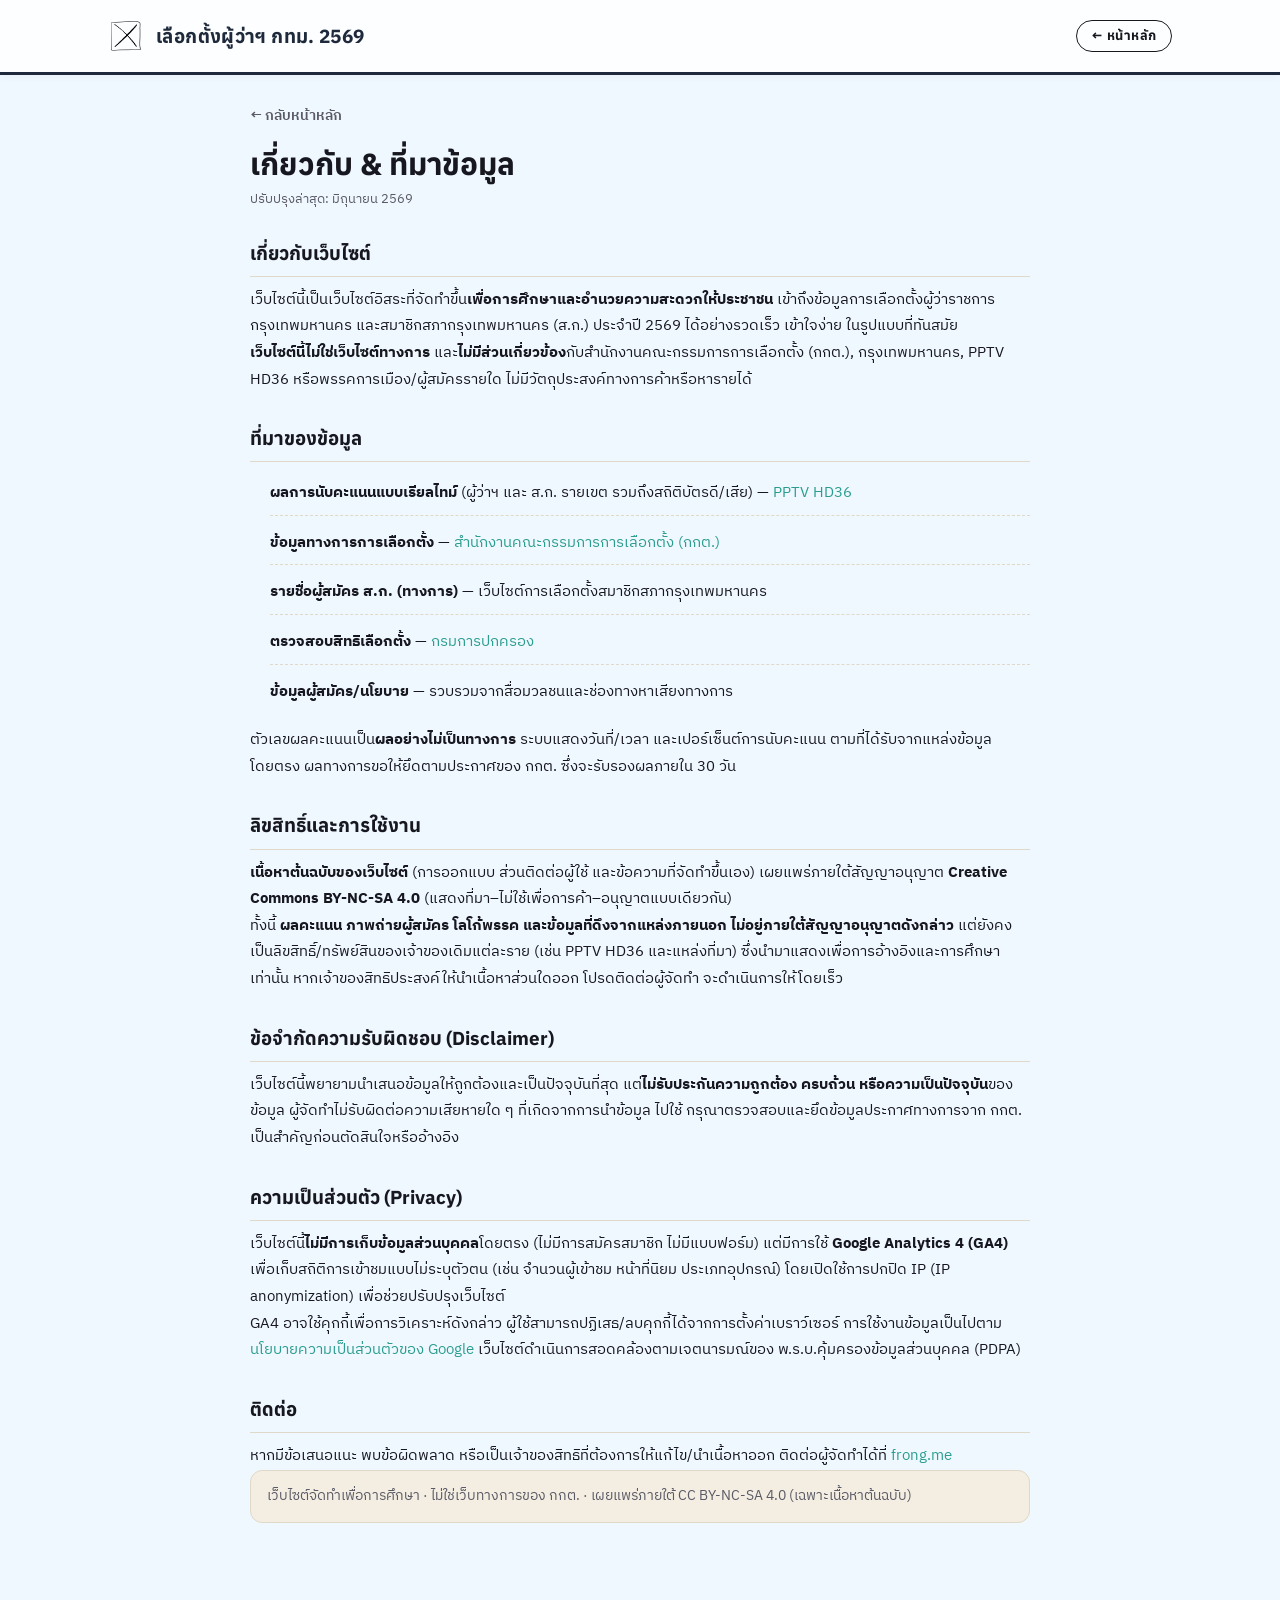
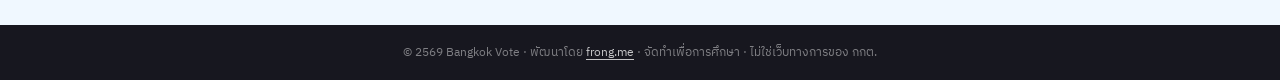
==== commit 15c4d317: "Rebrand: image logo, Bangkok Vote wording - Replace the ✕ text brand icon with assets/logo.webp (hea" ====
--- a/about.html
+++ b/about.html
@@ -50,7 +50,7 @@
   <header class="main-header">
     <div class="header-container">
       <div class="brand-group">
-        <div class="brand-icon">✕</div>
+        <img src="assets/logo.webp" alt="Bangkok Vote" class="brand-icon brand-logo">
         <span class="brand-text">เลือกตั้งผู้ว่าฯ กทม. 2569</span>
       </div>
       <div class="action-group">
--- a/style.css
+++ b/style.css
@@ -124,6 +124,13 @@
   font-weight: 700;
 }
 
+/* Image logo variant — drop the drawn border, let the artwork fill the box */
+.brand-logo {
+  border: none;
+  object-fit: contain;
+  background: transparent;
+}
+
 .brand-text {
   font-family: var(--font-heading);
   font-weight: 700;
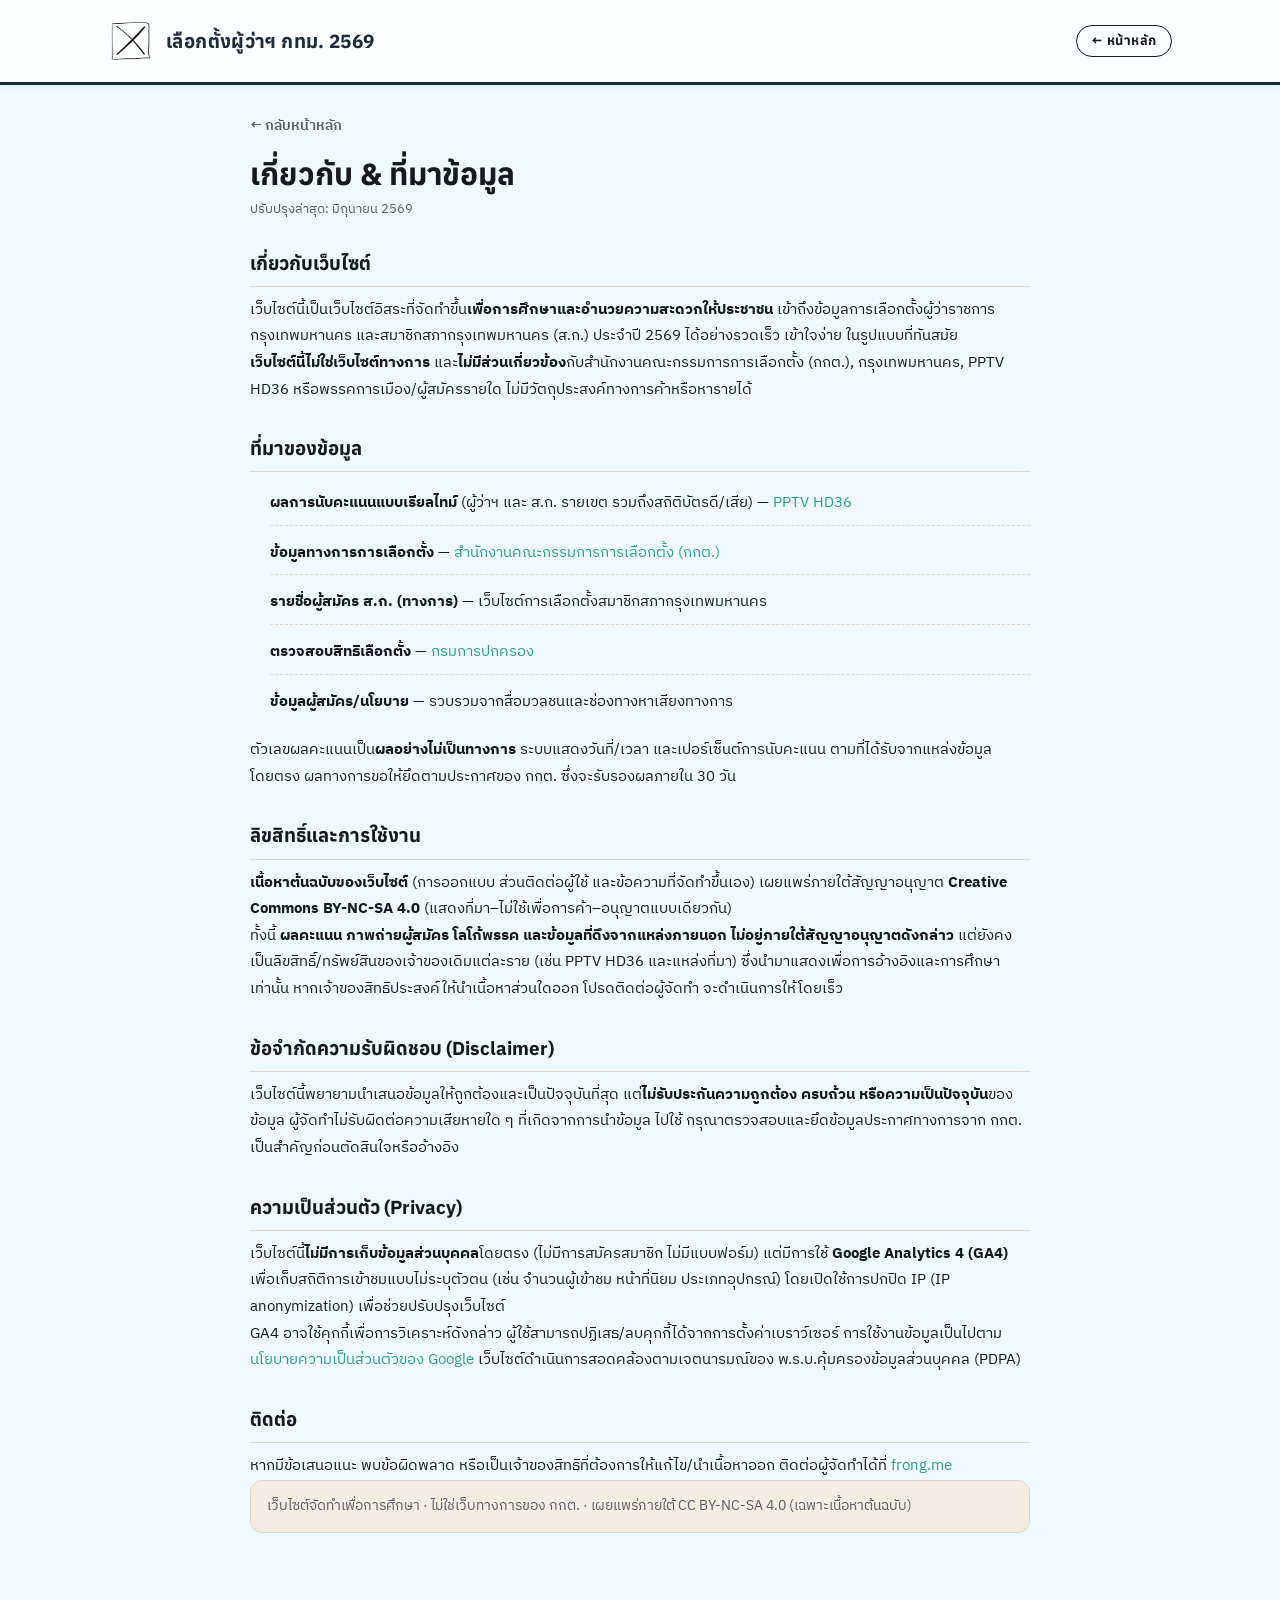
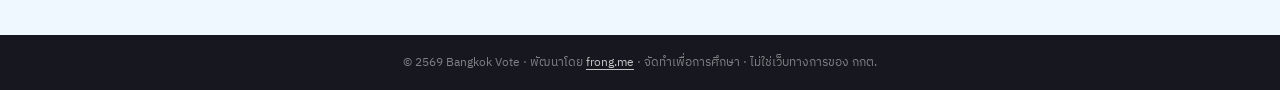
==== commit 7e6d4a4a: "Add GA4 Measurement ID (G-EL7HS25NP4)" ====
--- a/about.html
+++ b/about.html
@@ -12,13 +12,13 @@
   <link href="https://fonts.googleapis.com/css2?family=Anuphan:wght@400;500;600;700&family=IBM+Plex+Sans+Thai:wght@400;500;600;700&family=Outfit:wght@400;500;600;700&display=swap" rel="stylesheet">
   <link rel="stylesheet" href="style.css">
 
-  <!-- Google Analytics 4 — replace G-XXXXXXXXXX with your real Measurement ID -->
-  <script async src="https://www.googletagmanager.com/gtag/js?id=G-XXXXXXXXXX"></script>
+  <!-- Google Analytics 4 -->
+  <script async src="https://www.googletagmanager.com/gtag/js?id=G-EL7HS25NP4"></script>
   <script>
     window.dataLayer = window.dataLayer || [];
     function gtag(){dataLayer.push(arguments);}
     gtag('js', new Date());
-    gtag('config', 'G-XXXXXXXXXX', { anonymize_ip: true });
+    gtag('config', 'G-EL7HS25NP4', { anonymize_ip: true });
   </script>
 
   <style>
--- a/style.css
+++ b/style.css
@@ -124,11 +124,14 @@
   font-weight: 700;
 }
 
-/* Image logo variant — drop the drawn border, let the artwork fill the box */
+/* Image logo variant — drop the CSS frame, let the artwork stand on its own */
 .brand-logo {
-  border: none;
+  width: 46px;
+  height: 46px;
+  border: none !important;
+  border-radius: 0 !important;
+  background: transparent !important;
   object-fit: contain;
-  background: transparent;
 }
 
 .brand-text {
@@ -399,8 +402,11 @@
    ========================================================================== */
 .stats-grid {
   display: grid;
-  grid-template-columns: repeat(auto-fit, minmax(220px, 1fr));
+  grid-template-columns: repeat(2, 1fr);
   gap: 16px;
+  max-width: 560px;
+  margin-left: auto;
+  margin-right: auto;
 }
 
 .stat-card {
@@ -538,10 +544,10 @@
 }
 
 .timeline-item.current {
-  transform: scale(1.08);
-  transform-origin: left center;
+  /* No scale transform — it overflowed the viewport at narrow widths.
+     The current step is already emphasized via colors, larger fonts and the
+     pulsing dot below. */
   z-index: 10;
-  transition: transform var(--transition-smooth);
 }
 
 .timeline-item.current .timeline-time {
@@ -681,11 +687,18 @@
   font-family: var(--font-heading);
   font-weight: 700;
   font-size: 14px;
+  line-height: 1.5;
   letter-spacing: 0.02em;
   box-shadow: var(--shadow-sm);
   transition: var(--transition-smooth);
   cursor: pointer;
   border: 1.5px solid var(--text-dark);
+}
+
+.btn-sub {
+  font-weight: 400;
+  font-size: 12px;
+  opacity: 0.8;
 }
 
 .btn-check-portal:hover {
@@ -793,9 +806,15 @@
 
 .steps-grid {
   display: grid;
-  grid-template-columns: repeat(5, 1fr);
-  gap: 20px;
+  grid-template-columns: repeat(5, minmax(160px, 1fr));
+  gap: 16px;
   margin-bottom: 40px;
+  overflow-x: auto;
+  padding: 8px 4px 12px;
+}
+
+#sec-howto .container {
+  max-width: 1120px;
 }
 
 .step-card {
@@ -951,7 +970,11 @@
 }
 
 #sec-candidates .container {
-  max-width: 1200px;
+  max-width: 1120px;
+}
+
+#sec-results .container {
+  max-width: 1120px;
 }
 
 .candidates-actions {
@@ -1010,7 +1033,7 @@
 }
 
 .candidates-carousel-track .candidate-card {
-  flex: 0 0 calc((100% - (20px * 3)) / 4);
+  flex: 0 0 calc((100% - (20px * 4)) / 5);
   margin-bottom: 0;
   box-sizing: border-box;
 }
@@ -1748,6 +1771,11 @@
     font-size: 15px;
   }
 
+  .brand-logo {
+    width: 40px;
+    height: 40px;
+  }
+
   .tabs-container {
     padding: 6px 16px;
   }
@@ -2290,19 +2318,19 @@
   align-items: start;
 }
 
-/* อันดับ 1 spans top center */
+/* Rank 1 spans top center */
 .podium-avatar.rank-1 {
   grid-column: 2;
   grid-row: 1;
 }
 
-/* อันดับ 2 bottom left */
+/* Rank 2 bottom left */
 .podium-avatar.rank-2 {
   grid-column: 1;
   grid-row: 2;
 }
 
-/* อันดับ 3 bottom right */
+/* Rank 3 bottom right */
 .podium-avatar.rank-3 {
   grid-column: 3;
   grid-row: 2;
@@ -2713,7 +2741,7 @@
 .sk-group-fab:hover { filter: brightness(1.08); }
 .sk-group-fab--hidden { opacity: 0; pointer-events: none; }
 
-/* ── Placeholder (ผู้ว่า tab) ────────────────────────────────────────────── */
+/* ── Placeholder (Governor tab) ────────────────────────────────────────────── */
 .district-placeholder {
   display: flex;
   flex-direction: column;
@@ -2730,8 +2758,8 @@
 /* ── Seat Grid ───────────────────────────────────────────────────────────── */
 .sk-seat-grid {
   display: grid;
-  grid-template-columns: repeat(6, 1fr);
-  gap: 6px;
+  grid-template-columns: repeat(9, 1fr);
+  gap: 3px;
   margin-bottom: 14px;
 }
 
@@ -2751,6 +2779,7 @@
   display: flex;
   align-items: center;
   justify-content: center;
+  overflow: hidden;
 }
 
 .sk-seat:hover {
@@ -2785,13 +2814,14 @@
 
 /* ── Map mode seat ───────────────────────────────────────────────────────── */
 .sk-seat--map {
-  aspect-ratio: auto;
-  min-height: 46px;
+  aspect-ratio: 1;
+  min-height: unset;
   flex-direction: column;
   justify-content: center;
   gap: 0;
   border-radius: 6px;
-  padding: 2px 2px;
+  padding: 2px;
+  overflow: hidden;
 }
 
 .sk-seat--unknown {
@@ -2821,20 +2851,21 @@
 
 .sk-seat--unknown .sk-seat-district-label { color: rgba(80,80,80,0.7); }
 
-/* ── District-ordered cell (zone no + name) — ผู้ว่า & ส.ก. Grid ──────────── */
+/* ── District-ordered cell (zone no + name) — Governor & Council Grid ──────────── */
 .sk-seat--district {
-  aspect-ratio: auto;
-  min-height: 52px;
+  aspect-ratio: 1;
+  min-height: unset;
   flex-direction: column;
   justify-content: center;
   gap: 1px;
   border-radius: 6px;
-  padding: 3px 2px;
+  padding: 2px;
+  overflow: hidden;
 }
 
 .sk-seat-zone-no {
   font-family: var(--font-numeric);
-  font-size: 0.88rem;
+  font-size: 0.72rem;
   font-weight: 800;
   line-height: 1;
 }
@@ -3491,7 +3522,7 @@
   background-color: rgba(45, 140, 255, 0.1) !important;
 }
 
-/* ─── Light sections — explicit IDs (ไม่ครอบ dark section) ─────────────────── */
+/* ─── Light sections — explicit IDs (do not affect dark sections) ─────────────────── */
 #sec-overview .section-title,
 #sec-eligible .section-title,
 #sec-howto .section-title,
@@ -3508,7 +3539,7 @@
   color: #475569 !important;
 }
 
-/* text-red / text-yellow ใน light sections เท่านั้น */
+/* text-red / text-yellow in light sections only */
 #sec-overview .text-red,
 #sec-eligible .text-red,
 #sec-howto .text-red,
@@ -3526,7 +3557,7 @@
   color: #16A34A !important;
 }
 
-/* ─── Dark sections — คงสีขาวไว้ ─────────────────────────────────────────── */
+/* ─── Dark sections — keep text white ─────────────────────────────────────────── */
 .timeline-section .section-title,
 .timeline-section .section-lead,
 .timeline-section .timeline-label,
@@ -3551,7 +3582,7 @@
   box-shadow: 9px 9px 0px var(--color-primary) !important;
 }
 
-/* dark-card — เหมือน stat-card: ขาว ตัวหนังสือเข้ม */
+/* dark-card — like stat-card: white bg, dark text */
 .dark-card {
   background: var(--color-card) !important;
   color: var(--color-dark) !important;
@@ -3578,7 +3609,7 @@
   color: #FFFFFF !important;
 }
 
-/* meta-card ปกติ */
+/* meta-card (default) */
 .meta-card:not(.dark-card):not(.red-card) .meta-label { color: #64748B !important; }
 .meta-card:not(.dark-card):not(.red-card) .meta-value { color: var(--color-dark) !important; }
 .meta-card:not(.dark-card):not(.red-card) .meta-sub   { color: #64748B !important; }
@@ -3605,14 +3636,14 @@
 .countdown-card.highlight-red .countdown-big-label { color: var(--color-dark) !important; }
 
 /* ─── docs-card & doc-category-item ─────────────────────────────────────── */
-/* docs-card ใช้ gradient แทนสีแดง */
+/* docs-card uses a gradient instead of red */
 .docs-card {
   background: var(--gradient-main) !important;
   border: 3px solid var(--color-dark) !important;
   box-shadow: 6px 6px 0px var(--color-dark) !important;
 }
 
-/* doc-category-item อยู่บน gradient — ใช้ semi-transparent white */
+/* doc-category-item on gradient — semi-transparent white */
 .doc-category-item {
   background: rgba(255, 255, 255, 0.15) !important;
   border: 2px solid rgba(255, 255, 255, 0.35) !important;
@@ -3624,7 +3655,7 @@
   box-shadow: none !important;
 }
 
-/* ข้อความใน doc-category-item ต้องขาวเสมอ */
+/* doc-category-item text must always be white */
 .doc-cat-title { color: #FFFFFF !important; }
 .doc-cat-desc  { color: rgba(255, 255, 255, 0.85) !important; }
 
